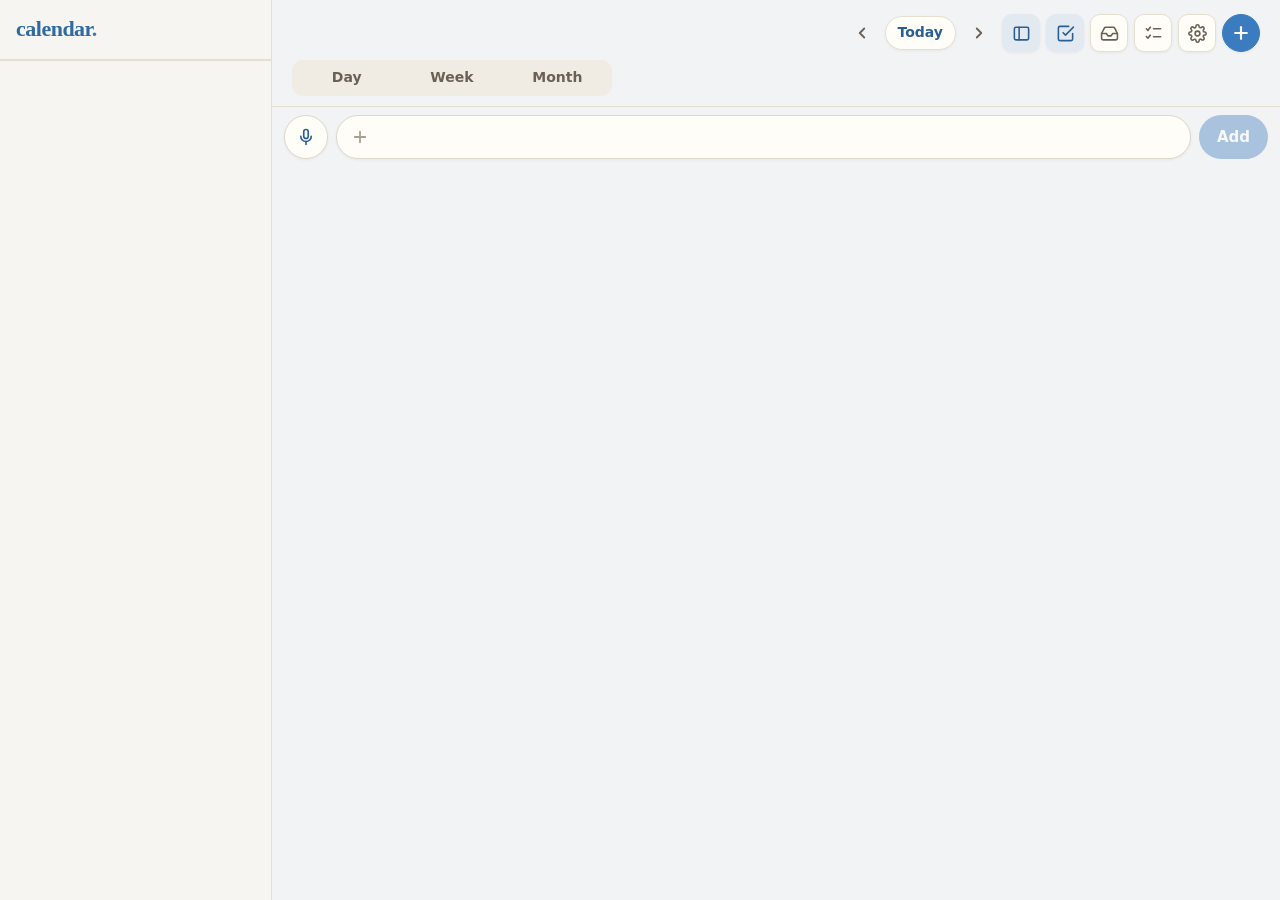
==== index.html @ b93e2450 "Quick add: pick the calendar and place, by tapping or in words "Joint calendar add dinner Friday at " ====
<!doctype html>
<html lang="en-GB">
<head>
  <meta charset="utf-8">
  <meta name="viewport" content="width=device-width, initial-scale=1, viewport-fit=cover">
  <title>calendar.</title>
  <meta name="description" content="Your Google calendars and your Craft and Todoist tasks in one place.">
  <meta name="theme-color" content="#F2F3F4" media="(prefers-color-scheme: light)">
  <meta name="theme-color" content="#1a1e1a" media="(prefers-color-scheme: dark)">
  <meta name="apple-mobile-web-app-capable" content="yes">
  <meta name="mobile-web-app-capable" content="yes">
  <meta name="apple-mobile-web-app-status-bar-style" content="default">
  <meta name="apple-mobile-web-app-title" content="calendar.">
  <script>
    // Apply a theme picked in Settings before the page paints, so it doesn't flash.
    try {
      const key = new URLSearchParams(location.search).has("demo") ? "calendar.demo" : "calendar.settings";
      const theme = JSON.parse(localStorage.getItem(key) || "{}").theme;
      if (theme === "light" || theme === "dark") document.documentElement.dataset.theme = theme;
    } catch { /* private mode: follow the system */ }
  </script>
  <link rel="apple-touch-icon" href="icon-180.png">
  <link rel="icon" href="icon.svg" type="image/svg+xml">
  <link rel="manifest" href="manifest.webmanifest">
  <link rel="stylesheet" href="https://dannywebb014.github.io/lifeos/fonts.css">
  <script type="module">
    // One sign-in for every hub app (lifeos/auth.js): no verified session, off to /lifeos/signin/.
    import { requireAuth } from "/lifeos/auth.js";
    await requireAuth({ allowDemo: true });
  </script>
  <style>
    /* My Hub neutrals and type, with calendar.'s blue as the accent. */
    :root {
      --bg:#F2F3F4; --card:#fffdf8; --hover:#f9f6ef; --input:#f0ece3; --line:#e5dfd0; --line-strong:#ddd8cc;
      --text:#2c2218; --muted:#6b6055; --dim:#a8a295;
      --logo:#2f6aa3; --accent:#3b7bbf; --accent-text:#2a5f96; --accent-soft:#3b7bbf16;
      --danger:#b54e4e; --danger-soft:#b54e4e14; --success:#4a7c4a;
      --sp-my:#2a7d77; --sp-work:#a0672e; --sp-todoist:#3f7a4a; --p3:#d14343; --p2:#e0a020; --p1:#3f9a55; --glow:0; /* light mode is a plain background; the glow is dark mode only */
      --shadow:0 1px 3px rgba(44,34,24,.06); --shadow-lg:0 18px 50px rgba(44,34,24,.18);
      --hour:48px;
      --disp:var(--hub-head, 'Lora', Georgia, serif);
      --body:var(--hub-body, 'Source Sans 3', system-ui, -apple-system, Helvetica, Arial, sans-serif);
      color-scheme:light;
    }
    /* Dark follows the system unless Settings → Appearance picks one. */
    @media (prefers-color-scheme: dark) {
      :root:not([data-theme="light"]) {
        --bg:#1a1e1a; --card:#232823; --hover:#2a302a; --input:#2e342e; --line:#3a423a; --line-strong:#465046;
        --text:#ebe8de; --muted:#a8a89c; --dim:#6f7468;
        --logo:#a9cdf2; --accent:#6fa8e0; --accent-text:#a9cdf2; --accent-soft:#6fa8e022;
        --danger:#d27a7a; --danger-soft:#d27a7a1f; --success:#6bba6b;
        --sp-my:#4fa8a0; --sp-work:#d99a5b; --sp-todoist:#7cc48a; --p3:#ee6b6b; --p2:#f0bd4f; --p1:#6cc483; --glow:.22;
        --shadow:0 1px 4px rgba(0,0,0,.35); --shadow-lg:0 18px 50px rgba(0,0,0,.5);
        color-scheme:dark;
      }
    }
    :root[data-theme="dark"] {
      --bg:#1a1e1a; --card:#232823; --hover:#2a302a; --input:#2e342e; --line:#3a423a; --line-strong:#465046;
      --text:#ebe8de; --muted:#a8a89c; --dim:#6f7468;
      --logo:#a9cdf2; --accent:#6fa8e0; --accent-text:#a9cdf2; --accent-soft:#6fa8e022;
      --danger:#d27a7a; --danger-soft:#d27a7a1f; --success:#6bba6b;
      --sp-my:#4fa8a0; --sp-work:#d99a5b; --sp-todoist:#7cc48a; --p3:#ee6b6b; --p2:#f0bd4f; --p1:#6cc483; --glow:.22;
      --shadow:0 1px 4px rgba(0,0,0,.35); --shadow-lg:0 18px 50px rgba(0,0,0,.5);
      color-scheme:dark;
    }

    * { box-sizing:border-box; }
    html { -webkit-text-size-adjust:100%; }
    html, body { height:100%; margin:0; }
    body {
      background:var(--bg); color:var(--text); font-family:var(--body); font-size:16px; line-height:1.4;
      -webkit-font-smoothing:antialiased; overflow:hidden; overscroll-behavior:none;
    }
    button, input, textarea, select { font:inherit; color:inherit; }
    button { cursor:pointer; -webkit-tap-highlight-color:transparent; }
    [hidden] { display:none !important; }
    .dot-accent { color:var(--accent); }

    /* Two soft glows drifting behind the page, as on the lifeOS. picker, tasks. and media.:
       calendar.'s blue and work.'s amber. */
    .glow { position:fixed; inset:0; z-index:0; overflow:hidden; pointer-events:none; }
    .glow::before, .glow::after {
      content:""; position:absolute; width:80vmax; height:80vmax; border-radius:50%;
      opacity:var(--glow); animation:drift 18s ease-in-out infinite alternate;
    }
    .glow::before { left:-40vmax; top:-30vmax; background:radial-gradient(circle, var(--accent) 0%, transparent 62%); }
    .glow::after {
      right:-45vmax; bottom:-40vmax; background:radial-gradient(circle, var(--sp-work) 0%, transparent 62%);
      animation-duration:23s; animation-direction:alternate-reverse;
    }
    @keyframes drift { to { transform:translate(12vmax, 10vmax) scale(1.15); } }
    @media (prefers-reduced-motion: reduce) { .glow::before, .glow::after { animation:none; } }

    /* ── Shell ──
       Phone: one column — header, view switcher, week strip, then the agenda
       or the grid, with quick add along the bottom. The sidebar and main
       wrappers step aside (display:contents) so every piece sits in one grid.
       Desktop: the sidebar holds the month, the inbox and the agenda; the
       main side holds the day/week/month grid. */
    .shell {
      position:relative; z-index:1;
      height:100dvh; display:grid; grid-template-columns:minmax(0,1fr);
      grid-template-rows:auto auto auto auto minmax(0,1fr) auto;
      grid-template-areas:"top" "views" "strip" "banner" "content" "quick";
      padding-top:env(safe-area-inset-top);
    }
    .side, .main { display:contents; }
    #top { grid-area:top; } #views { grid-area:views; } #strip { grid-area:strip; }
    #banner { grid-area:banner; } #agenda, #grid { grid-area:content; } #quick { grid-area:quick; }
    #mini, #tray-inline, .side-logo { display:none; }
    .shell[data-view=agenda] #grid { display:none; }
    .shell:not([data-view=agenda]) #agenda { display:none; }

    #side-btn { display:none; }

    @media (min-width: 960px) {
      .shell { grid-template-columns:272px minmax(0,1fr); grid-template-rows:minmax(0,1fr); grid-template-areas:"side main"; }
      .side { display:flex; flex-direction:column; grid-area:side; min-height:0; border-right:1px solid var(--line); background:color-mix(in srgb, var(--hover) 55%, transparent); }
      .main { display:flex; flex-direction:column; grid-area:main; min-height:0; }
      #mini, .side-logo { display:block; }
      #tray-inline { display:block; }
      #strip { display:none; }
      .shell[data-view] #agenda { display:block; flex:1; }
      .shell[data-view] #grid { display:flex; flex:1; }
      #views [data-view=agenda] { display:none; }
      #side-btn { display:flex; }
      /* Sidebar hidden: the grid takes the whole width and the logo moves to the header. */
      .shell.side-off { grid-template-columns:minmax(0,1fr); grid-template-areas:"main"; }
      .shell.side-off .side { display:none; }
      .shell.side-off #top > .logo { display:block; margin-right:6px; }

    }

    .scroller { overflow-y:auto; overflow-x:hidden; -webkit-overflow-scrolling:touch; overscroll-behavior:contain; position:relative; min-height:0; }

    /* ── Header ── */
    #top { display:flex; align-items:center; gap:10px; padding:10px 16px 6px; }
    .logo { font-family:var(--disp); font-weight:600; font-size:24px; letter-spacing:-.5px; margin:0; color:var(--logo); }
    .side-logo { padding:18px 20px 6px; }
    .side-logo .logo { font-size:28px; }
    .title-btn {
      display:flex; align-items:center; gap:6px; border:none; background:none; padding:4px 2px; margin-right:auto; min-width:0;
      font-family:var(--disp); font-size:24px; font-weight:600; letter-spacing:-.4px; white-space:nowrap;
    }
    #top > .logo { display:none; }
    .title-btn .yr { color:var(--muted); font-weight:500; }
    .title-btn svg { color:var(--muted); transition:transform .2s; }
    .title-btn.open svg { transform:rotate(180deg); }
    .acts { display:flex; align-items:center; gap:6px; }
    .icon-btn {
      position:relative; width:38px; height:38px; border-radius:10px; border:1px solid var(--line); background:var(--card);
      display:flex; align-items:center; justify-content:center; color:var(--muted); box-shadow:var(--shadow); flex-shrink:0;
    }
    .icon-btn:active { transform:scale(.95); }
    .icon-btn.add { background:var(--accent); border-color:var(--accent); color:#fff; border-radius:50%; }
    .icon-btn:disabled { opacity:.4; box-shadow:none; cursor:default; }
    .icon-btn[aria-pressed=true] { color:var(--accent-text); background:var(--accent-soft); border-color:transparent; }
    #tray-inline[hidden] { display:none; }
    .icon-btn .badge {
      position:absolute; top:-5px; right:-5px; min-width:18px; height:18px; padding:0 5px; border-radius:9px;
      background:var(--accent); color:#fff; font-size:11px; font-weight:700; line-height:18px; text-align:center;
    }
    .pill-btn {
      height:34px; padding:0 12px; border-radius:17px; border:1px solid var(--line); background:var(--card);
      font-size:14px; font-weight:600; color:var(--accent-text); box-shadow:var(--shadow);
    }
    .step { width:34px; height:34px; border:none; background:none; color:var(--muted); border-radius:8px; display:flex; align-items:center; justify-content:center; }
    .step:hover { background:var(--input); }
    @media (min-width: 960px) {
      #top { padding:14px 20px 8px; }
      .title-btn { font-size:24px; pointer-events:none; }
      .title-btn svg { display:none; }
      #top .acts { margin-left:auto; }
    }
    /* A phone has less room, so Today becomes a small square with the date. */
    #today-btn .t-num { display:none; }
    @media (max-width: 959px) {
      .step { display:none; }
      .acts { gap:5px; }
      .icon-btn { width:36px; height:36px; }
      #today-btn { width:36px; height:36px; padding:0; border-radius:10px; font-size:15px; font-weight:700; box-shadow:inset 0 3px 0 var(--accent), var(--shadow); }
      #today-btn .t-word { display:none; }
      #today-btn .t-num { display:inline; }
    }
    @media (max-width: 374px) { .title-btn { font-size:21px; } }
    /* Room for a long month ("September") beside the buttons on a small phone.
       Below 380px the tasks. link goes; each task's sheet still links there. */
    @media (max-width: 399px) { .acts { gap:4px; } .icon-btn, #today-btn { width:34px; height:34px; } }
    @media (max-width: 379px) { #tasks-link { display:none; } }

    /* ── View switcher ── */
    #views { display:flex; margin:2px 16px 8px; padding:3px; border-radius:11px; background:var(--input); gap:2px; }
    #views button {
      flex:1; height:30px; border:none; border-radius:8px; background:none; font-size:14px; font-weight:600; color:var(--muted);
    }
    #views button.on { background:var(--card); color:var(--text); box-shadow:var(--shadow); }
    @media (min-width: 960px) { #views { margin:0 20px 10px; max-width:320px; } }

    /* ── Week strip and month (phone) ── */
    #strip { padding:0 10px 6px; border-bottom:1px solid var(--line); touch-action:pan-y; }
    .cal-row { display:grid; grid-template-columns:repeat(7, 1fr); }
    .cal-dow { font-size:11px; font-weight:700; color:var(--dim); text-align:center; text-transform:uppercase; letter-spacing:.4px; padding:2px 0 4px; }
    .cal-day {
      display:flex; flex-direction:column; align-items:center; gap:2px; border:none; background:none; padding:3px 0 4px; border-radius:10px;
    }
    .cal-day .num {
      width:32px; height:32px; border-radius:50%; display:flex; align-items:center; justify-content:center;
      font-size:16px; font-weight:600;
    }
    .cal-day.other .num { color:var(--dim); font-weight:500; }
    .cal-day.today .num { color:var(--accent-text); }
    .cal-day.sel .num { background:var(--text); color:var(--bg); }
    .cal-day.today.sel .num { background:var(--accent); color:#fff; }
    .cal-day .dots { display:flex; gap:3px; height:5px; }
    .cal-day .dots i { width:5px; height:5px; border-radius:50%; background:var(--c); }
    .cal-day.drop-hover { background:var(--accent-soft); outline:2px dashed var(--accent); outline-offset:-2px; }
    .strip-month .cal-day .num { width:30px; height:30px; font-size:15px; }

    /* Sidebar month (desktop) */
    #mini { padding:4px 16px 10px; }
    .mini-head { display:flex; align-items:center; justify-content:space-between; padding:4px 4px 6px; }
    .mini-head b { font-family:var(--disp); font-size:16px; font-weight:600; }
    .mini-head .navs { display:flex; }
    #mini .cal-day { padding:1px 0; }
    #mini .cal-day .num { width:30px; height:30px; font-size:14px; }
    #mini .cal-day .dots { height:4px; }
    #mini .cal-day .dots i { width:4px; height:4px; }

    /* ── Banner ── */
    #banner {
      display:flex; align-items:center; gap:10px; margin:8px 16px 0; padding:10px 12px; border-radius:12px;
      background:var(--accent-soft); color:var(--accent-text); font-size:14px; font-weight:500;
    }
    #banner span { flex:1; }
    #banner button { border:none; border-radius:8px; background:var(--accent); color:#fff; font-weight:600; font-size:14px; padding:7px 12px; }

    /* ── Agenda ── */
    #agenda { padding:0 0 24px; }
    .a-day { padding:0 16px; }
    .a-head {
      position:sticky; top:0; z-index:2; display:flex; align-items:baseline; gap:8px; margin:0 -16px; padding:12px 18px 6px;
      background:color-mix(in srgb, var(--bg) 20%, transparent); -webkit-backdrop-filter:blur(18px); backdrop-filter:blur(18px);
    }
    .side .a-head { background:color-mix(in srgb, var(--hover) 20%, transparent); }
    .a-head .dow { font-family:var(--disp); font-size:17px; font-weight:600; letter-spacing:-.2px; }
    .a-head .date { font-size:14px; color:var(--muted); }
    .a-head .tag { margin-left:auto; font-size:11px; font-weight:700; letter-spacing:.5px; text-transform:uppercase; color:var(--accent-text); }
    .a-day.is-today .a-head .dow { color:var(--accent-text); }
    .a-day.past { opacity:.62; }
    .a-day.drop-hover .a-card, .a-day.drop-hover .a-empty { outline:2px dashed var(--accent); outline-offset:2px; background:var(--accent-soft); }
    .a-card { background:var(--card); border:1px solid var(--line); border-radius:12px; box-shadow:var(--shadow); overflow:hidden; }
    .a-empty { font-size:13px; color:var(--dim); padding:2px 2px 4px; border-radius:8px; }
    .a-row {
      display:grid; grid-template-columns:52px 4px minmax(0,1fr); align-items:stretch; gap:10px; width:100%;
      padding:9px 12px 9px 10px; border:none; background:none; text-align:left; border-top:1px solid var(--line);
      -webkit-user-select:none; user-select:none; -webkit-touch-callout:none;
    }
    .a-row:first-child { border-top:none; }
    .a-row:hover { background:var(--hover); }
    .a-row .when { font-size:13px; font-weight:600; font-variant-numeric:tabular-nums; line-height:1.3; }
    .a-row .when .end { display:block; font-weight:400; color:var(--muted); }
    .a-row .when.allday { color:var(--muted); font-weight:600; font-size:12px; }
    .a-row .bar { border-radius:2px; background:var(--c); }
    .a-row .body { min-width:0; }
    .a-row .title { font-size:15.5px; font-weight:600; overflow-wrap:anywhere; }
    .a-row .sub { display:flex; flex-wrap:wrap; align-items:center; gap:4px 8px; font-size:12.5px; color:var(--muted); margin-top:1px; }
    .a-row .sub svg { flex-shrink:0; vertical-align:-2px; }
    .a-row.ended .title, .a-row.ended .when { color:var(--dim); }
    .a-row.task { grid-template-columns:52px 4px minmax(0,1fr); }
    .a-row.task .tick-cell { display:flex; justify-content:flex-end; align-items:flex-start; padding-right:2px; }
    .a-row.task .bar { background:transparent; }
    .a-row.task .title { font-weight:500; }
    .a-row.done .title { text-decoration:line-through; color:var(--dim); }
    /* A task's time block: its time, the list's colour, then a tick. */
    .a-row.block { grid-template-columns:52px 4px 22px minmax(0,1fr); }
    .a-row.block .tick-cell { display:flex; align-items:flex-start; }
    .a-row.block .title { font-weight:500; }
    .late { color:var(--danger); font-weight:600; }
    .sp { font-weight:700; color:var(--c); }
    .a-now { display:flex; align-items:center; gap:8px; padding:0 12px 0 10px; height:0; position:relative; z-index:1; }
    .a-now span { font-size:11px; font-weight:700; color:var(--danger); background:var(--card); padding:0 4px; transform:translateY(-1px); }
    .a-now::after { content:""; flex:1; height:2px; background:var(--danger); border-radius:1px; }
    .a-now:last-child { height:16px; }
    .a-now::before { content:""; position:absolute; left:58px; width:8px; height:8px; border-radius:50%; background:var(--danger); top:-4px; display:none; }

    .tick {
      width:22px; height:22px; flex-shrink:0; border-radius:50%; border:2px solid var(--c, var(--line-strong)); background:none;
      display:flex; align-items:center; justify-content:center; color:transparent; padding:0; transition:background .15s;
    }
    .tick:active { transform:scale(.9); }
    .done .tick, .tick.done { background:var(--c); color:#fff; }
    .locked .tick { opacity:.35; }
    /* The traffic light: a task's priority colours its tick's ring. */
    .prio .tick { border-color:var(--pc); }
    .prio:not(.done) .tick:not(.done) { background:color-mix(in srgb, var(--pc) 14%, transparent); }
    .prio-seg { display:flex; gap:6px; flex:1; flex-wrap:wrap; }
    .prio-seg button {
      display:inline-flex; align-items:center; gap:6px; height:32px; padding:0 11px; border-radius:16px; border:1px solid var(--line);
      background:var(--card); font-size:13px; font-weight:600; color:var(--muted);
    }
    .prio-seg button i { width:10px; height:10px; border-radius:50%; border:1.5px solid var(--pc, var(--dim)); background:var(--pc, transparent); }
    .prio-seg button[aria-pressed=true] { color:var(--text); border-color:var(--pc, var(--text)); box-shadow:0 0 0 1px var(--pc, var(--text)); }

    /* ── Grid pane (day / week / month) ── */
    #grid { display:flex; flex-direction:column; min-height:0; overflow:hidden; }
    .g-head { display:grid; border-bottom:1px solid var(--line); flex-shrink:0; }
    .g-head .col-head { text-align:center; padding:6px 0; border:none; background:none; }
    .g-head .col-head .d { font-size:11px; font-weight:700; color:var(--muted); text-transform:uppercase; letter-spacing:.4px; }
    .g-head .col-head .n { font-size:20px; font-weight:600; font-family:var(--disp); display:inline-flex; width:34px; height:34px; align-items:center; justify-content:center; border-radius:50%; }
    .g-head .col-head.today .n { background:var(--accent); color:#fff; }
    .g-head .col-head.today .d { color:var(--accent-text); }
    .g-head .gutter { border:none; }
    .band { display:grid; border-bottom:1px solid var(--line); max-height:34vh; overflow-y:auto; flex-shrink:0; }
    .band .cell { min-height:30px; padding:3px 2px; border-left:1px solid var(--line); display:flex; flex-direction:column; gap:2px; min-width:0; }
    .band .cell:first-child { border-left:none; }
    .band .label { font-size:10px; color:var(--dim); text-align:right; padding:8px 6px 0 0; border-left:none; }
    .band .cell.drop-hover { background:var(--accent-soft); }
    .chip {
      display:flex; align-items:center; gap:5px; min-width:0; padding:2px 6px; border-radius:6px; border:none; text-align:left;
      font-size:12px; font-weight:600; background:color-mix(in srgb, var(--c) 22%, var(--card)); color:var(--text);
      -webkit-user-select:none; user-select:none; -webkit-touch-callout:none;
    }
    .chip span { overflow:hidden; text-overflow:ellipsis; white-space:nowrap; }
    /* A repeating task's icon, after its name. */
    .rep { display:inline-flex; flex-shrink:0; color:var(--dim); font-style:normal; vertical-align:-1px; }
    .chip.cont-l { border-top-left-radius:0; border-bottom-left-radius:0; }
    .chip.cont-r { border-top-right-radius:0; border-bottom-right-radius:0; }
    .chip.task { background:var(--card); border:1px solid var(--line); font-weight:500; }
    .chip.task .tick { width:14px; height:14px; border-width:1.5px; }
    .chip.task.done span { text-decoration:line-through; color:var(--dim); }
    .chip.task.overdue span { color:var(--danger); }
    /* A phone's week columns are too narrow for a tick and words. */
    .narrow .band .chip { padding:2px 3px; font-size:11px; }
    .narrow .band .chip.task .tick { display:none; }
    .narrow .band .chip.task { border-left:3px solid var(--c); }
    .narrow .ev { padding:2px 3px; font-size:11px; }

    .tl-wrap { flex:1; min-height:0; }
    .tl { display:grid; position:relative; }
    .tl .hours { position:relative; }
    .tl .hours div { height:var(--hour); font-size:11px; color:var(--dim); text-align:right; padding-right:6px; transform:translateY(-7px); font-variant-numeric:tabular-nums; }
    .tl .col { position:relative; height:calc(var(--hour) * 24); border-left:1px solid var(--line);
      background-image:linear-gradient(to bottom, var(--line) 1px, transparent 1px); background-size:100% var(--hour); }
    .tl .col.today { background-color:color-mix(in srgb, var(--accent) 4%, transparent); }
    .tl .col.drop-hover { background-color:var(--accent-soft); }
    .ev {
      position:absolute; overflow:hidden; border:none; text-align:left; padding:3px 6px; border-radius:6px;
      background:color-mix(in srgb, var(--c) 24%, var(--card)); border-left:3px solid var(--c);
      font-size:12px; line-height:1.25; color:var(--text); box-shadow:0 0 0 1px var(--card);
      -webkit-user-select:none; user-select:none; -webkit-touch-callout:none;
    }
    .ev b { display:block; font-weight:600; overflow:hidden; text-overflow:ellipsis; }
    .ev small { color:var(--muted); font-size:11px; }
    .ev.short { padding-top:1px; } .ev.short b { display:inline; } .ev.short small { margin-left:4px; }
    .ev.past { opacity:.6; }
    .ev.block { padding-left:23px; }
    .ev.block .tick { position:absolute; left:5px; top:3px; width:14px; height:14px; border-width:1.5px; }
    .ev.block.done b { text-decoration:line-through; color:var(--muted); }
    .narrow .ev.block { padding-left:3px; }
    .narrow .ev.block .tick { display:none; }
    .now-line { position:absolute; left:0; right:0; height:2px; background:var(--danger); z-index:3; pointer-events:none; }
    .now-line::before { content:""; position:absolute; left:-5px; top:-4px; width:10px; height:10px; border-radius:50%; background:var(--danger); }
    .drop-ghost-slot { position:absolute; left:2px; right:2px; border-radius:6px; border:2px dashed var(--accent); background:var(--accent-soft); pointer-events:none; z-index:4; }

    /* Month */
    .m-grid { display:grid; grid-template-columns:repeat(7, minmax(0,1fr)); grid-auto-rows:minmax(0,1fr); flex:1; min-height:0; border-top:1px solid var(--line); }
    .m-dow { display:grid; grid-template-columns:repeat(7, minmax(0,1fr)); flex-shrink:0; }
    .m-dow div { font-size:11px; font-weight:700; color:var(--muted); text-transform:uppercase; letter-spacing:.4px; padding:6px 8px; }
    .m-cell {
      border:none; border-right:1px solid var(--line); border-bottom:1px solid var(--line); background:none; text-align:left;
      padding:4px 4px 2px; display:flex; flex-direction:column; gap:2px; min-height:0; overflow:hidden;
    }
    .m-cell:nth-child(7n) { border-right:none; }
    .m-cell .n { font-size:13px; font-weight:600; width:24px; height:24px; display:flex; align-items:center; justify-content:center; border-radius:50%; flex-shrink:0; }
    .m-cell.other { background:color-mix(in srgb, var(--input) 45%, transparent); }
    .m-cell.other .n { color:var(--dim); }
    .m-cell.today .n { background:var(--accent); color:#fff; }
    .m-cell.sel { box-shadow:inset 0 0 0 2px var(--text); }
    .m-cell.drop-hover { background:var(--accent-soft); }
    .m-cell .more { font-size:11px; color:var(--muted); padding-left:4px; }
    .m-cell .mdots { display:flex; flex-wrap:wrap; gap:3px; padding:2px 4px; }
    .m-cell .mdots i { width:6px; height:6px; border-radius:50%; background:var(--c); }
    .m-cell .chip { font-size:11px; padding:1px 5px; }
    .m-cell .chip .t { font-weight:500; color:var(--muted); flex-shrink:0; }
    .m-list { flex-shrink:0; max-height:42%; border-top:1px solid var(--line); padding-bottom:12px; }
    .m-list .a-day { padding-top:2px; }
    @media (max-width: 959px) {
      .m-grid { flex:none; grid-auto-rows:54px; }
      .m-cell { align-items:center; padding:3px 0; }
      .m-list { flex:1; max-height:none; }
    }
    @media (min-width: 960px) { .m-list { display:none; } }

    /* ── Quick add ── */
    #quick { padding:8px 12px calc(8px + env(safe-area-inset-bottom)); border-top:1px solid var(--line); background:color-mix(in srgb, var(--bg) 70%, transparent); -webkit-backdrop-filter:blur(8px); backdrop-filter:blur(8px); }
    .qa-row { display:flex; gap:8px; align-items:center; }
    .qa-input {
      flex:1; min-width:0; height:44px; padding:0 14px 0 40px; border-radius:22px; border:1px solid var(--line-strong);
      background:var(--card) url("data:image/svg+xml,%3Csvg xmlns='http://www.w3.org/2000/svg' width='18' height='18' viewBox='0 0 24 24' fill='none' stroke='%23a8a295' stroke-width='2.4' stroke-linecap='round'%3E%3Cline x1='12' y1='5' x2='12' y2='19'/%3E%3Cline x1='5' y1='12' x2='19' y2='12'/%3E%3C/svg%3E") no-repeat 14px center;
      font-size:16px; outline:none; box-shadow:var(--shadow);
    }
    .qa-input:focus { border-color:var(--accent); box-shadow:0 0 0 3px var(--accent-soft); }
    .qa-input::placeholder { color:var(--dim); }
    .qa-add { height:44px; padding:0 18px; border:none; border-radius:22px; background:var(--accent); color:#fff; font-weight:700; font-size:15px; }
    .qa-add:disabled { opacity:.4; }
    .qa-mic { width:44px; height:44px; flex-shrink:0; border-radius:50%; border:1px solid var(--line-strong); background:var(--card); color:var(--accent-text); display:flex; align-items:center; justify-content:center; box-shadow:var(--shadow); }
    .qa-mic:active { transform:scale(.95); }

    /* ── Dictation sheet ── */
    .dict-input {
      display:block; width:100%; resize:vertical; min-height:96px; border:1px solid var(--line-strong); border-radius:12px; background:var(--card);
      padding:12px 14px; font-size:17px; line-height:1.45; outline:none; margin-top:6px;
    }
    .dict-input:focus { border-color:var(--accent); box-shadow:0 0 0 3px var(--accent-soft); }
    .dict-input::placeholder { color:var(--dim); }
    .dict-mic { display:flex; flex-direction:column; align-items:center; gap:6px; margin:12px 0 4px; }
    .dict-btn { display:inline-flex; align-items:center; gap:8px; height:44px; padding:0 20px; border-radius:22px; border:1px solid var(--accent); background:var(--accent-soft); color:var(--accent-text); font-size:15px; font-weight:700; }
    .dict-btn.on { background:var(--danger); border-color:var(--danger); color:#fff; }
    .dict-btn.on svg { animation:dict-pulse 1.1s ease-in-out infinite; }
    @keyframes dict-pulse { 50% { opacity:.4; } }
    .dict-said { font-size:13px; color:var(--muted); min-height:17px; max-width:100%; overflow:hidden; text-overflow:ellipsis; white-space:nowrap; }
    .dict-list:not(:empty) { margin-top:10px; border:1px solid var(--line); border-radius:12px; background:var(--card); padding:4px 12px; }
    .dict-task { display:flex; gap:10px; align-items:flex-start; padding:10px 0; }
    .dict-task + .dict-task { border-top:1px solid var(--line); }
    .dict-task .ring { width:18px; height:18px; border-radius:50%; border:2px solid var(--c); flex-shrink:0; margin-top:6px; }
    .dt-body { flex:1; min-width:0; }
    .dt-text { width:100%; border:none; background:none; outline:none; padding:3px 0; font-size:16px; color:var(--text); }
    .dt-meta { display:flex; flex-wrap:wrap; gap:6px; margin-top:4px; }
    .dt-chip { position:relative; display:inline-flex; align-items:center; gap:5px; height:28px; padding:0 10px; border-radius:14px; border:1px solid var(--line); background:var(--input); font-size:12.5px; font-weight:600; color:var(--muted); white-space:nowrap; }
    .dt-chip.sp { color:var(--c); background:color-mix(in srgb, var(--c) 12%, var(--card)); border-color:transparent; }
    .dt-chip.set { color:var(--text); }
    .dt-chip input { position:absolute; inset:0; width:100%; height:100%; opacity:0; border:none; }
    .dict-task .x-btn { flex-shrink:0; }
    .qa-preview { display:flex; align-items:center; gap:8px; padding:0 4px 8px; font-size:13.5px; color:var(--muted); min-width:0; }
    .qa-preview .kind {
      flex-shrink:0; height:26px; padding:0 10px; border-radius:13px; border:1px solid var(--line-strong); background:var(--card);
      font-size:12px; font-weight:700; color:var(--accent-text); display:inline-flex; align-items:center; gap:4px;
    }
    .qa-preview .desc { overflow:hidden; text-overflow:ellipsis; white-space:nowrap; }
    .qa-preview .desc b { color:var(--text); font-weight:600; }
    .qa-preview { flex-wrap:wrap; row-gap:6px; }
    .qa-preview .desc { flex:1 1 0; min-width:0; }
    .qa-chips { flex-basis:100%; display:flex; gap:6px; min-width:0; }
    .qa-chips[hidden] { display:none; }
    .qa-chip { position:relative; display:inline-flex; align-items:center; gap:5px; height:28px; padding:0 10px; border-radius:14px; border:1px solid var(--line); background:var(--input); font-size:12.5px; font-weight:600; color:var(--muted); white-space:nowrap; min-width:0; text-decoration:none; }
    .qa-chip svg { flex-shrink:0; }
    .qa-chip span { overflow:hidden; text-overflow:ellipsis; }
    .qa-chip.set { color:var(--text); flex:0 1 auto; }
    .qa-chip.maps { flex-shrink:0; color:var(--accent-text); }
    .qa-chip.cal { flex-shrink:0; max-width:45%; margin-left:auto; color:var(--text); }
    .qa-chip.cal i { width:9px; height:9px; border-radius:50%; background:var(--c); flex-shrink:0; }
    .qa-chip.cal select { position:absolute; inset:0; width:100%; height:100%; opacity:0; border:none; font-size:16px; }
    .qa-place { flex:1 1 auto; font-size:16px; font-weight:500; color:var(--text); outline:none; border-color:var(--accent); }
    /* Desktop: the bar sits in the header between the month and the buttons,
       with the preview dropping down beneath it. */
    @media (min-width: 960px) {
      #top #quick { position:relative; flex:1; max-width:560px; margin:0 auto; padding:0; border:none; background:none; -webkit-backdrop-filter:none; backdrop-filter:none; }
      #top .qa-input { height:38px; border-radius:19px; padding-left:36px; background-position:12px center; font-size:15px; }
      #top .qa-add { height:38px; border-radius:19px; padding:0 16px; font-size:14px; }
      #top .qa-mic { width:38px; height:38px; }
      #top .qa-preview {
        position:absolute; top:calc(100% + 6px); left:0; right:0; z-index:20; padding:8px 10px;
        background:var(--card); border:1px solid var(--line); border-radius:12px; box-shadow:var(--shadow-lg);
      }
      #top .title-btn { margin-right:0; }
    }

    /* ── Inbox tray ── */
    #tray-inline { border-top:1px solid var(--line); border-bottom:1px solid var(--line); flex-shrink:0; max-height:32%; overflow-y:auto; }
    .tray-head { display:flex; align-items:center; gap:8px; width:100%; padding:10px 20px; border:none; background:none; text-align:left; }
    .tray-head b { font-family:var(--disp); font-size:16px; font-weight:600; }
    .tray-head .n { font-size:12px; font-weight:700; color:var(--muted); }
    .tray-head svg { margin-left:auto; color:var(--muted); transition:transform .2s; }
    .tray-closed .tray-head svg { transform:rotate(-90deg); }
    .tray-closed .tray-list { display:none; }
    .tray-list { padding:0 12px 10px; }
    .tray-hint { font-size:12px; color:var(--dim); padding:0 8px 6px; }
    .tray-item {
      display:flex; align-items:center; gap:10px; padding:8px 8px; border-radius:10px; background:var(--card); border:1px solid var(--line);
      margin-bottom:6px; cursor:grab; -webkit-user-select:none; user-select:none; -webkit-touch-callout:none; touch-action:pan-y;
    }
    .tray-item .body { flex:1; min-width:0; }
    .tray-item .title { font-size:14.5px; font-weight:500; overflow-wrap:anywhere; }
    .tray-item .sub { font-size:12px; color:var(--muted); }
    .grip { color:var(--dim); flex-shrink:0; }
    .date-pick { position:relative; flex-shrink:0; width:34px; height:34px; border-radius:9px; display:flex; align-items:center; justify-content:center; color:var(--muted); background:var(--input); }
    .date-pick input { position:absolute; inset:0; opacity:0; width:100%; height:100%; border:none; }

    /* ── Dragging ── */
    .drag-ghost {
      position:fixed; z-index:100; pointer-events:none; left:0; top:0; max-width:240px; padding:7px 12px; border-radius:10px;
      background:var(--card); border:1px solid var(--line-strong); border-left:4px solid var(--c, var(--accent));
      box-shadow:var(--shadow-lg); font-size:14px; font-weight:600; white-space:nowrap; overflow:hidden; text-overflow:ellipsis;
      transform:translate(-50%, -130%) rotate(-2deg);
    }
    .drag-ghost small { display:block; font-size:11px; font-weight:600; color:var(--accent-text); }
    .dragging-src { opacity:.35; }
    body.dragging { cursor:grabbing; }
    body.dragging .sheet-layer.away { opacity:0; pointer-events:none; }

    /* ── Sheets ── */
    .sheet-layer { position:fixed; inset:0; z-index:50; display:flex; align-items:flex-end; justify-content:center; transition:opacity .2s; }
    .sheet-back { position:absolute; inset:0; background:rgba(0,0,0,.38); animation:fade .2s; }
    .sheet {
      position:relative; width:100%; max-width:560px; max-height:88dvh; overflow-y:auto; overscroll-behavior:contain;
      background:var(--bg); border-radius:18px 18px 0 0; box-shadow:var(--shadow-lg);
      padding:8px 18px calc(18px + env(safe-area-inset-bottom)); animation:rise .25s cubic-bezier(.2,.9,.3,1);
    }
    .sheet::before { content:""; display:block; width:36px; height:5px; border-radius:3px; background:var(--line-strong); margin:0 auto 10px; }
    @media (min-width: 960px) {
      .sheet-layer { align-items:center; }
      .sheet { border-radius:16px; max-height:84vh; padding:18px 22px 20px; }
      .sheet::before { display:none; }
    }
    /* The add sheet drops from the top on a phone, clear of the keyboard. */
    @media (max-width: 959px) {
      .sheet-layer.top { align-items:flex-start; }
      .sheet-layer.top .sheet {
        border-radius:0 0 18px 18px; padding-top:calc(14px + env(safe-area-inset-top)); animation:drop .25s cubic-bezier(.2,.9,.3,1);
      }
      .sheet-layer.top .sheet::before { display:none; }
    }
    @keyframes drop { from { transform:translateY(-40px); opacity:0; } }
    @keyframes rise { from { transform:translateY(40px); opacity:0; } }
    @keyframes fade { from { opacity:0; } }
    .sh-head { display:flex; align-items:flex-start; gap:10px; margin-bottom:6px; }
    .sh-head h2 { flex:1; font-family:var(--disp); font-size:22px; font-weight:600; letter-spacing:-.3px; margin:0; overflow-wrap:anywhere; }
    .sh-head .swatch { width:12px; height:12px; border-radius:4px; background:var(--c); margin-top:9px; flex-shrink:0; }
    .x-btn { width:32px; height:32px; border-radius:50%; border:none; background:var(--input); color:var(--muted); display:flex; align-items:center; justify-content:center; flex-shrink:0; }
    .d-when { font-size:15px; margin:0 0 4px; }
    .d-when .muted { color:var(--muted); }
    .d-cal { display:flex; align-items:center; gap:6px; font-size:13px; color:var(--muted); margin-bottom:12px; }
    .d-cal i { width:8px; height:8px; border-radius:50%; background:var(--c); }
    .d-row { display:flex; gap:12px; padding:11px 0; border-top:1px solid var(--line); font-size:15px; align-items:flex-start; }
    .d-row > svg { flex-shrink:0; color:var(--muted); margin-top:2px; }
    .d-row .grow { flex:1; min-width:0; overflow-wrap:anywhere; }
    .d-row a { color:var(--accent-text); font-weight:600; text-decoration:none; }
    .d-row .notes { white-space:pre-wrap; font-size:14px; line-height:1.5; }
    .d-row .notes a { font-weight:500; text-decoration:underline; }
    .join { display:inline-flex; align-items:center; gap:6px; padding:7px 14px; border-radius:9px; background:var(--accent); color:#fff !important; font-size:14px; }
    .people { list-style:none; margin:0; padding:0; }
    .people li { display:flex; align-items:center; gap:8px; padding:3px 0; font-size:14px; }
    .people .st { width:18px; height:18px; border-radius:50%; display:flex; align-items:center; justify-content:center; font-size:11px; font-weight:700; flex-shrink:0; background:var(--input); color:var(--muted); }
    .people .st.accepted { background:color-mix(in srgb, var(--success) 22%, transparent); color:var(--success); }
    .people .st.declined { background:var(--danger-soft); color:var(--danger); }
    .people .role { font-size:12px; color:var(--dim); }
    .sh-foot { display:flex; gap:8px; margin-top:16px; flex-wrap:wrap; }
    .sh-foot .spacer { flex:1; }
    .btn {
      height:40px; padding:0 16px; border-radius:10px; border:1px solid var(--line-strong); background:var(--card);
      font-size:15px; font-weight:600; display:inline-flex; align-items:center; gap:6px; text-decoration:none; color:var(--text);
    }
    .btn.primary { background:var(--accent); border-color:var(--accent); color:#fff; }
    .btn.danger { color:var(--danger); }
    .btn:disabled { opacity:.5; }

    /* Add sheet */
    .add-head { display:flex; align-items:center; justify-content:space-between; margin-bottom:10px; }
    .add-kind { display:inline-flex; padding:3px; border-radius:10px; background:var(--input); gap:2px; }
    .add-kind button { border:none; background:none; padding:6px 16px; border-radius:8px; font-size:14px; font-weight:600; color:var(--muted); }
    .add-kind button.on { background:var(--card); color:var(--text); box-shadow:var(--shadow); }
    .add-input {
      display:block; width:100%; resize:none; overflow:hidden; border:1px solid var(--line-strong); border-radius:12px; background:var(--card);
      padding:12px 14px; font-family:var(--disp); font-size:20px; font-weight:600; line-height:1.3; outline:none;
    }
    .add-input:focus { border-color:var(--accent); }
    .add-input::placeholder { color:var(--dim); }
    .add-card { margin-top:10px; padding:12px 14px; border-radius:12px; background:var(--card); border:1px solid var(--line); }
    .add-card.event { border-left:4px solid var(--c); }
    .add-card .muted { color:var(--muted); }
    .ac-title { font-family:var(--disp); font-size:19px; font-weight:600; letter-spacing:-.2px; margin-bottom:4px; overflow-wrap:anywhere; }
    .ac-row { display:flex; align-items:center; gap:10px; padding:5px 0; font-size:15px; min-width:0; }
    .ac-row > svg { flex-shrink:0; color:var(--muted); }
    .ac-cal { border-top:1px solid var(--line); margin-top:6px; padding-top:10px; cursor:pointer; }
    .ac-cal i { width:10px; height:10px; border-radius:50%; background:var(--c); flex-shrink:0; margin:0 3px; }
    .ac-cal select { flex:1; min-width:0; appearance:none; -webkit-appearance:none; border:none; background:none; font-size:15px; font-weight:600; padding:0; outline:none; cursor:pointer; }
    .ac-task { display:flex; gap:12px; align-items:flex-start; padding:4px 0; }
    .ac-task + .ac-task { border-top:1px solid var(--line); padding-top:10px; margin-top:6px; }
    .ac-task .ring { width:18px; height:18px; border-radius:50%; border:2px solid var(--c); flex-shrink:0; margin-top:3px; }
    .ac-task .ac-title { font-family:var(--body); font-size:16px; letter-spacing:0; margin:0; }
    .ac-sub { font-size:13px; color:var(--muted); }
    .add-card.hints { padding:4px 14px; }
    .add-card.hints p { margin:8px 0 2px; font-size:12px; font-weight:700; letter-spacing:.5px; text-transform:uppercase; color:var(--muted); }
    .add-card.hints button { display:block; width:100%; text-align:left; border:none; background:none; padding:9px 0; font-size:15px; color:var(--accent-text); }
    .add-card.hints button + button { border-top:1px solid var(--line); }

    /* Forms */
    .form { display:flex; flex-direction:column; gap:10px; }
    .f-title { font-family:var(--disp); font-size:21px; font-weight:600; border:none; border-bottom:1px solid var(--line-strong); background:none; padding:6px 0; outline:none; width:100%; }
    .f-title:focus { border-color:var(--accent); }
    .f-group { background:var(--card); border:1px solid var(--line); border-radius:12px; overflow:hidden; }
    .f-line { display:flex; align-items:center; gap:10px; min-height:46px; padding:6px 12px; border-top:1px solid var(--line); }
    .f-line:first-child { border-top:none; }
    .f-line > label { width:72px; flex-shrink:0; font-size:14px; color:var(--muted); font-weight:600; }
    .f-line input[type=date], .f-line input[type=time], .f-line select, .f-line input[type=text], .f-line input[type=url], .f-line input[type=password] {
      flex:1; min-width:0; border:none; background:none; font-size:15px; outline:none; padding:6px 0;
    }
    .f-line input[type=time] { flex:0 0 auto; width:96px; }
    .f-line select { appearance:none; -webkit-appearance:none; }
    textarea.f-notes { width:100%; min-height:90px; border:1px solid var(--line); border-radius:12px; background:var(--card); padding:10px 12px; font-size:15px; outline:none; resize:vertical; }
    .switch { position:relative; width:46px; height:28px; flex-shrink:0; margin-left:auto; }
    .switch input { position:absolute; opacity:0; inset:0; margin:0; cursor:pointer; z-index:1; }
    .switch span { position:absolute; inset:0; border-radius:14px; background:var(--line-strong); transition:background .2s; }
    .switch span::after { content:""; position:absolute; top:3px; left:3px; width:22px; height:22px; border-radius:50%; background:#fff; box-shadow:0 1px 3px rgba(0,0,0,.25); transition:transform .2s; }
    .switch input:checked + span { background:var(--accent); }
    .switch input:checked + span::after { transform:translateX(18px); }
    .f-note { font-size:12.5px; color:var(--muted); margin:0; }
    .f-note.late { color:var(--danger); }
    .f-err { font-size:13px; color:var(--danger); margin:0; }

    /* Settings */
    .set-sec { margin-top:18px; }
    .conn + .conn { margin-top:8px; }
    .set-sec .f-note a { color:var(--accent-text); font-weight:600; }
    .conn .conn-result { font-size:13px; line-height:1.35; }
    .set-sec h3 { font-size:12px; font-weight:700; letter-spacing:.5px; text-transform:uppercase; color:var(--muted); margin:0 0 6px 2px; }
    .set-sec details { font-size:13.5px; color:var(--muted); margin:8px 2px 0; }
    .set-sec details summary { cursor:pointer; color:var(--accent-text); font-weight:600; }
    .set-sec ol { padding-left:18px; margin:6px 0; line-height:1.5; }
    .set-sec code { font-size:12px; background:var(--input); padding:1px 5px; border-radius:4px; overflow-wrap:anywhere; }
    .cal-toggle .sw { width:12px; height:12px; border-radius:4px; background:var(--c); flex-shrink:0; }
    .cal-toggle .nm { flex:1; min-width:0; font-size:15px; overflow:hidden; text-overflow:ellipsis; white-space:nowrap; }
    .cal-toggle .st { font-size:12px; color:var(--dim); }
    .cal-toggle a { font-size:13px; font-weight:600; color:var(--accent-text); text-decoration:none; }

    /* ── Toast ── */
    .toast {
      position:fixed; left:16px; right:16px; top:calc(10px + env(safe-area-inset-top)); max-width:480px; margin:0 auto;
      padding:12px 14px; border-radius:12px; font-size:15px; font-weight:500; box-shadow:var(--shadow-lg);
      background:var(--card); border:1px solid var(--line-strong); z-index:200; display:flex; gap:10px; align-items:center;
      transform:translateY(calc(-100% - 40px)); visibility:hidden; transition:transform .25s ease, visibility .25s;
    }
    .toast.show { transform:none; visibility:visible; }
    .toast.err { border-color:var(--danger); color:var(--danger); }
    .toast span { flex:1; }
    .toast button { border:none; background:none; color:var(--accent-text); font-weight:700; }

    #busy { position:fixed; top:env(safe-area-inset-top); left:0; right:0; z-index:60; pointer-events:none; }
    .loading-line { height:2px; background:linear-gradient(90deg, transparent, var(--accent), transparent); background-size:50% 100%; background-repeat:no-repeat; animation:slide 1.1s linear infinite; }
    @keyframes slide { from { background-position:-50% 0; } to { background-position:150% 0; } }
    @media (prefers-reduced-motion: reduce) { .sheet, .sheet-back { animation:none; } }

    /* Desktop sidebar: text at the main grid's size (events 12px, details 11px).
       Last in the sheet so it wins over the full-size rules above. */
    @media (min-width: 960px) {

      .side-logo { padding:14px 16px 4px; }
      .side-logo .logo { font-size:22px; }
      #mini { padding:2px 10px 8px; }
      .mini-head b { font-size:13px; }
      #mini .cal-day .num { width:24px; height:24px; font-size:12px; }
      .side .tray-head { padding:8px 16px; }
      .side .tray-head b { font-size:13px; }
      .side .tray-head .n { font-size:11px; }
      .side .a-day { padding:0 10px; }
      .side .a-head { margin:0 -10px; padding:10px 12px 4px; }
      .side .a-head .dow { font-size:13px; }
      .side .a-head .date { font-size:11px; }
      .side .a-head .tag { font-size:10px; }
      .side .a-empty { font-size:11px; }
      .side .a-row, .side .a-row.task { grid-template-columns:40px 3px minmax(0,1fr); gap:8px; padding:6px 10px 6px 8px; }
      .side .a-row.block { grid-template-columns:40px 3px 16px minmax(0,1fr); }
      .side .a-row .when { font-size:11px; }
      .side .a-row .when.allday { font-size:10px; }
      .side .a-row .title { font-size:12px; }
      .side .a-row .sub { font-size:11px; }
      .side .tray-list { padding:0 8px 8px; }
      .side .tray-hint { font-size:11px; }
      .side .tray-item { gap:8px; padding:5px 6px; margin-bottom:4px; }
      .side .tray-item .title { font-size:12px; }
      .side .tray-item .sub { font-size:11px; }
      .side .tray-item .date-pick { width:26px; height:26px; border-radius:7px; }
      .side .tick { width:16px; height:16px; border-width:1.5px; }
    }
  </style>
</head>
<body>
  <div class="glow" aria-hidden="true"></div>
  <div class="shell" id="shell" data-view="agenda">
    <aside class="side">
      <div class="side-logo"><h1 class="logo">calendar<span class="dot-accent">.</span></h1></div>
      <div id="mini"></div>
      <section id="tray-inline"></section>
      <div id="agenda" class="scroller" aria-label="Agenda"></div>
    </aside>
    <main class="main">
      <header id="top">
        <h1 class="logo">calendar<span class="dot-accent">.</span></h1>
        <button class="title-btn" id="title" aria-label="Show the month"><span id="title-text"></span>
          <svg width="16" height="16" viewBox="0 0 24 24" fill="none" stroke="currentColor" stroke-width="2.6" stroke-linecap="round" stroke-linejoin="round"><polyline points="6 9 12 15 18 9"/></svg>
        </button>
        <div class="acts">
          <button class="step" id="prev" aria-label="Previous"><svg width="18" height="18" viewBox="0 0 24 24" fill="none" stroke="currentColor" stroke-width="2.4" stroke-linecap="round" stroke-linejoin="round"><polyline points="15 18 9 12 15 6"/></svg></button>
          <button class="pill-btn" id="today-btn" aria-label="Today" title="Today (.)"><span class="t-word">Today</span><span class="t-num" id="today-num"></span></button>
          <button class="step" id="next" aria-label="Next"><svg width="18" height="18" viewBox="0 0 24 24" fill="none" stroke="currentColor" stroke-width="2.4" stroke-linecap="round" stroke-linejoin="round"><polyline points="9 18 15 12 9 6"/></svg></button>
          <button class="icon-btn" id="side-btn" aria-label="Show the sidebar" aria-pressed="true" title="Show or hide the sidebar (S)">
            <svg width="19" height="19" viewBox="0 0 24 24" fill="none" stroke="currentColor" stroke-width="2" stroke-linecap="round" stroke-linejoin="round"><rect x="3" y="4" width="18" height="16" rx="2"/><line x1="9" y1="4" x2="9" y2="20"/></svg>
          </button>
          <button class="icon-btn" id="tasks-btn" aria-label="Show tasks" aria-pressed="true" title="Show or hide tasks (T)">
            <svg width="19" height="19" viewBox="0 0 24 24" fill="none" stroke="currentColor" stroke-width="2" stroke-linecap="round" stroke-linejoin="round"><polyline points="9 11 12 14 22 4"/><path d="M21 12v7a2 2 0 0 1-2 2H5a2 2 0 0 1-2-2V5a2 2 0 0 1 2-2h11"/></svg>
          </button>
          <button class="icon-btn" id="inbox-btn" aria-label="Unscheduled tasks">
            <svg width="19" height="19" viewBox="0 0 24 24" fill="none" stroke="currentColor" stroke-width="2" stroke-linecap="round" stroke-linejoin="round"><polyline points="22 12 16 12 14 15 10 15 8 12 2 12"/><path d="M5.45 5.11 2 12v6a2 2 0 0 0 2 2h16a2 2 0 0 0 2-2v-6l-3.45-6.89A2 2 0 0 0 16.76 4H7.24a2 2 0 0 0-1.79 1.11z"/></svg>
            <span class="badge" id="inbox-badge" hidden></span>
          </button>
          <a class="icon-btn" id="tasks-link" href="../taskhub/" data-hub="tasks" aria-label="Open tasks." title="Open tasks.">
            <svg width="19" height="19" viewBox="0 0 24 24" fill="none" stroke="currentColor" stroke-width="2" stroke-linecap="round" stroke-linejoin="round"><polyline points="3 6 5 8 8 4"/><polyline points="3 16 5 18 8 14"/><line x1="12" y1="6" x2="21" y2="6"/><line x1="12" y1="16" x2="21" y2="16"/></svg>
          </a>
          <button class="icon-btn" id="settings-btn" aria-label="Settings">
            <svg width="19" height="19" viewBox="0 0 24 24" fill="none" stroke="currentColor" stroke-width="2" stroke-linecap="round" stroke-linejoin="round"><circle cx="12" cy="12" r="3"/><path d="M19.4 15a1.65 1.65 0 0 0 .33 1.82l.06.06a2 2 0 1 1-2.83 2.83l-.06-.06a1.65 1.65 0 0 0-1.82-.33 1.65 1.65 0 0 0-1 1.51V21a2 2 0 1 1-4 0v-.09A1.65 1.65 0 0 0 9 19.4a1.65 1.65 0 0 0-1.82.33l-.06.06a2 2 0 1 1-2.83-2.83l.06-.06A1.65 1.65 0 0 0 4.68 15a1.65 1.65 0 0 0-1.51-1H3a2 2 0 1 1 0-4h.09A1.65 1.65 0 0 0 4.6 9a1.65 1.65 0 0 0-.33-1.82l-.06-.06a2 2 0 1 1 2.83-2.83l.06.06A1.65 1.65 0 0 0 9 4.68a1.65 1.65 0 0 0 1-1.51V3a2 2 0 1 1 4 0v.09a1.65 1.65 0 0 0 1 1.51 1.65 1.65 0 0 0 1.82-.33l.06-.06a2 2 0 1 1 2.83 2.83l-.06.06A1.65 1.65 0 0 0 19.4 9a1.65 1.65 0 0 0 1.51 1H21a2 2 0 1 1 0 4h-.09a1.65 1.65 0 0 0-1.51 1z"/></svg>
          </button>
          <button class="icon-btn add" id="add-btn" aria-label="Add an event or task" title="Add (N)">
            <svg width="20" height="20" viewBox="0 0 24 24" fill="none" stroke="currentColor" stroke-width="2.6" stroke-linecap="round"><line x1="12" y1="5" x2="12" y2="19"/><line x1="5" y1="12" x2="19" y2="12"/></svg>
          </button>
        </div>
      </header>
      <nav id="views" aria-label="View">
        <button data-view="agenda">List</button>
        <button data-view="day">Day</button>
        <button data-view="week">Week</button>
        <button data-view="month">Month</button>
      </nav>
      <div id="strip"></div>
      <div id="banner" hidden><span id="banner-text"></span><button id="banner-btn"></button></div>
      <div id="quick">
        <div class="qa-preview" id="qa-preview" hidden>
          <button class="kind" id="qa-kind" title="Switch between event and task"></button>
          <span class="desc" id="qa-desc"></span>
          <div class="qa-chips" id="qa-chips" hidden></div>
        </div>
        <form class="qa-row" id="qa-form" autocomplete="off">
          <button type="button" class="qa-mic" id="qa-mic" aria-label="Dictate tasks" title="Dictate tasks (V)">
            <svg width="18" height="18" viewBox="0 0 24 24" fill="none" stroke="currentColor" stroke-width="2.2" stroke-linecap="round" stroke-linejoin="round"><rect x="9" y="2" width="6" height="12" rx="3"/><path d="M5 11a7 7 0 0 0 14 0"/><line x1="12" y1="18" x2="12" y2="22"/></svg>
          </button>
          <input class="qa-input" id="qa-input" enterkeyhint="done" autocapitalize="sentences"
            aria-label="Quick add">
          <button class="qa-add" id="qa-add" disabled>Add</button>
        </form>
      </div>
      <div id="grid"></div>
    </main>
  </div>

  <div class="sheet-layer" id="sheet-layer" hidden>
    <div class="sheet-back" id="sheet-back"></div>
    <div class="sheet" id="sheet" role="dialog" aria-modal="true"></div>
  </div>
  <div class="loading-line" id="busy" hidden></div>
  <div class="toast" id="toast" role="status" aria-live="polite"><span></span></div>

  <!-- The version is bumped on each release so a phone holding the page in
       its cache still fetches the new code. -->
  <script type="module" src="app.js?v=29"></script>
  <script>
    // Opens fast and works with no signal (sw.js keeps the app's files here).
    if ("serviceWorker" in navigator) navigator.serviceWorker.register("sw.js").catch(err => console.warn("Offline copy:", err));
  </script>
</body>
</html>
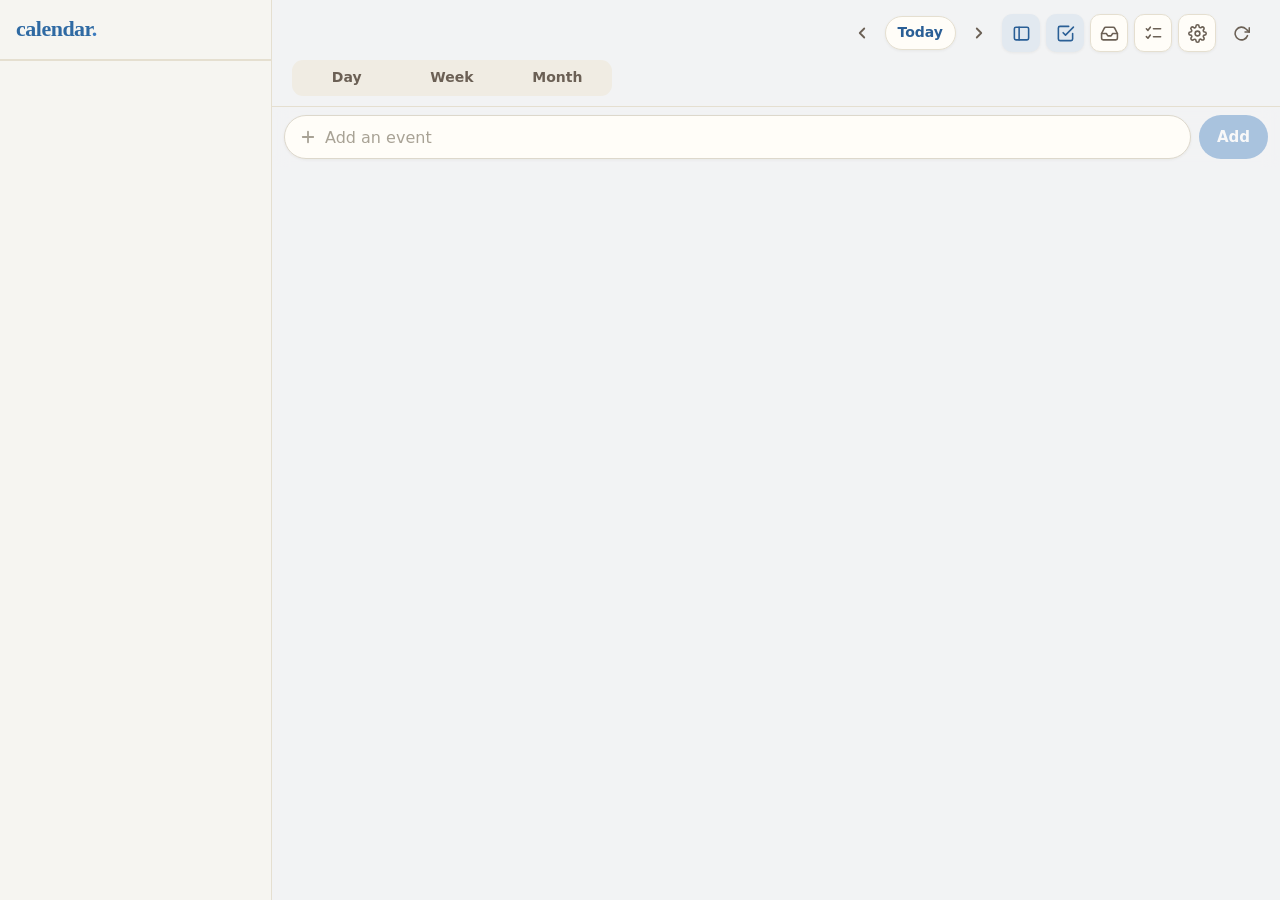
==== commit 7a55ebda: "One add bar, for events only, and a refresh button The + sheet and task dictation are gone (tasks ar" ====
--- a/index.html
+++ b/index.html
@@ -152,7 +152,10 @@
       display:flex; align-items:center; justify-content:center; color:var(--muted); box-shadow:var(--shadow); flex-shrink:0;
     }
     .icon-btn:active { transform:scale(.95); }
-    .icon-btn.add { background:var(--accent); border-color:var(--accent); color:#fff; border-radius:50%; }
+    /* Refresh: quieter than the other buttons, and it turns while fetching. */
+    .icon-btn.refresh { border-color:transparent; background:none; box-shadow:none; color:var(--muted); }
+    .icon-btn.refresh.spin svg { animation:refresh-spin .8s linear infinite; }
+    @keyframes refresh-spin { to { transform:rotate(360deg); } }
     .icon-btn:disabled { opacity:.4; box-shadow:none; cursor:default; }
     .icon-btn[aria-pressed=true] { color:var(--accent-text); background:var(--accent-soft); border-color:transparent; }
     #tray-inline[hidden] { display:none; }
@@ -403,39 +406,7 @@
     .qa-input::placeholder { color:var(--dim); }
     .qa-add { height:44px; padding:0 18px; border:none; border-radius:22px; background:var(--accent); color:#fff; font-weight:700; font-size:15px; }
     .qa-add:disabled { opacity:.4; }
-    .qa-mic { width:44px; height:44px; flex-shrink:0; border-radius:50%; border:1px solid var(--line-strong); background:var(--card); color:var(--accent-text); display:flex; align-items:center; justify-content:center; box-shadow:var(--shadow); }
-    .qa-mic:active { transform:scale(.95); }
-
-    /* ── Dictation sheet ── */
-    .dict-input {
-      display:block; width:100%; resize:vertical; min-height:96px; border:1px solid var(--line-strong); border-radius:12px; background:var(--card);
-      padding:12px 14px; font-size:17px; line-height:1.45; outline:none; margin-top:6px;
-    }
-    .dict-input:focus { border-color:var(--accent); box-shadow:0 0 0 3px var(--accent-soft); }
-    .dict-input::placeholder { color:var(--dim); }
-    .dict-mic { display:flex; flex-direction:column; align-items:center; gap:6px; margin:12px 0 4px; }
-    .dict-btn { display:inline-flex; align-items:center; gap:8px; height:44px; padding:0 20px; border-radius:22px; border:1px solid var(--accent); background:var(--accent-soft); color:var(--accent-text); font-size:15px; font-weight:700; }
-    .dict-btn.on { background:var(--danger); border-color:var(--danger); color:#fff; }
-    .dict-btn.on svg { animation:dict-pulse 1.1s ease-in-out infinite; }
-    @keyframes dict-pulse { 50% { opacity:.4; } }
-    .dict-said { font-size:13px; color:var(--muted); min-height:17px; max-width:100%; overflow:hidden; text-overflow:ellipsis; white-space:nowrap; }
-    .dict-list:not(:empty) { margin-top:10px; border:1px solid var(--line); border-radius:12px; background:var(--card); padding:4px 12px; }
-    .dict-task { display:flex; gap:10px; align-items:flex-start; padding:10px 0; }
-    .dict-task + .dict-task { border-top:1px solid var(--line); }
-    .dict-task .ring { width:18px; height:18px; border-radius:50%; border:2px solid var(--c); flex-shrink:0; margin-top:6px; }
-    .dt-body { flex:1; min-width:0; }
-    .dt-text { width:100%; border:none; background:none; outline:none; padding:3px 0; font-size:16px; color:var(--text); }
-    .dt-meta { display:flex; flex-wrap:wrap; gap:6px; margin-top:4px; }
-    .dt-chip { position:relative; display:inline-flex; align-items:center; gap:5px; height:28px; padding:0 10px; border-radius:14px; border:1px solid var(--line); background:var(--input); font-size:12.5px; font-weight:600; color:var(--muted); white-space:nowrap; }
-    .dt-chip.sp { color:var(--c); background:color-mix(in srgb, var(--c) 12%, var(--card)); border-color:transparent; }
-    .dt-chip.set { color:var(--text); }
-    .dt-chip input { position:absolute; inset:0; width:100%; height:100%; opacity:0; border:none; }
-    .dict-task .x-btn { flex-shrink:0; }
     .qa-preview { display:flex; align-items:center; gap:8px; padding:0 4px 8px; font-size:13.5px; color:var(--muted); min-width:0; }
-    .qa-preview .kind {
-      flex-shrink:0; height:26px; padding:0 10px; border-radius:13px; border:1px solid var(--line-strong); background:var(--card);
-      font-size:12px; font-weight:700; color:var(--accent-text); display:inline-flex; align-items:center; gap:4px;
-    }
     .qa-preview .desc { overflow:hidden; text-overflow:ellipsis; white-space:nowrap; }
     .qa-preview .desc b { color:var(--text); font-weight:600; }
     .qa-preview { flex-wrap:wrap; row-gap:6px; }
@@ -457,7 +428,6 @@
       #top #quick { position:relative; flex:1; max-width:560px; margin:0 auto; padding:0; border:none; background:none; -webkit-backdrop-filter:none; backdrop-filter:none; }
       #top .qa-input { height:38px; border-radius:19px; padding-left:36px; background-position:12px center; font-size:15px; }
       #top .qa-add { height:38px; border-radius:19px; padding:0 16px; font-size:14px; }
-      #top .qa-mic { width:38px; height:38px; }
       #top .qa-preview {
         position:absolute; top:calc(100% + 6px); left:0; right:0; z-index:20; padding:8px 10px;
         background:var(--card); border:1px solid var(--line); border-radius:12px; box-shadow:var(--shadow-lg);
@@ -512,15 +482,6 @@
       .sheet { border-radius:16px; max-height:84vh; padding:18px 22px 20px; }
       .sheet::before { display:none; }
     }
-    /* The add sheet drops from the top on a phone, clear of the keyboard. */
-    @media (max-width: 959px) {
-      .sheet-layer.top { align-items:flex-start; }
-      .sheet-layer.top .sheet {
-        border-radius:0 0 18px 18px; padding-top:calc(14px + env(safe-area-inset-top)); animation:drop .25s cubic-bezier(.2,.9,.3,1);
-      }
-      .sheet-layer.top .sheet::before { display:none; }
-    }
-    @keyframes drop { from { transform:translateY(-40px); opacity:0; } }
     @keyframes rise { from { transform:translateY(40px); opacity:0; } }
     @keyframes fade { from { opacity:0; } }
     .sh-head { display:flex; align-items:flex-start; gap:10px; margin-bottom:6px; }
@@ -553,36 +514,6 @@
     .btn.primary { background:var(--accent); border-color:var(--accent); color:#fff; }
     .btn.danger { color:var(--danger); }
     .btn:disabled { opacity:.5; }
-
-    /* Add sheet */
-    .add-head { display:flex; align-items:center; justify-content:space-between; margin-bottom:10px; }
-    .add-kind { display:inline-flex; padding:3px; border-radius:10px; background:var(--input); gap:2px; }
-    .add-kind button { border:none; background:none; padding:6px 16px; border-radius:8px; font-size:14px; font-weight:600; color:var(--muted); }
-    .add-kind button.on { background:var(--card); color:var(--text); box-shadow:var(--shadow); }
-    .add-input {
-      display:block; width:100%; resize:none; overflow:hidden; border:1px solid var(--line-strong); border-radius:12px; background:var(--card);
-      padding:12px 14px; font-family:var(--disp); font-size:20px; font-weight:600; line-height:1.3; outline:none;
-    }
-    .add-input:focus { border-color:var(--accent); }
-    .add-input::placeholder { color:var(--dim); }
-    .add-card { margin-top:10px; padding:12px 14px; border-radius:12px; background:var(--card); border:1px solid var(--line); }
-    .add-card.event { border-left:4px solid var(--c); }
-    .add-card .muted { color:var(--muted); }
-    .ac-title { font-family:var(--disp); font-size:19px; font-weight:600; letter-spacing:-.2px; margin-bottom:4px; overflow-wrap:anywhere; }
-    .ac-row { display:flex; align-items:center; gap:10px; padding:5px 0; font-size:15px; min-width:0; }
-    .ac-row > svg { flex-shrink:0; color:var(--muted); }
-    .ac-cal { border-top:1px solid var(--line); margin-top:6px; padding-top:10px; cursor:pointer; }
-    .ac-cal i { width:10px; height:10px; border-radius:50%; background:var(--c); flex-shrink:0; margin:0 3px; }
-    .ac-cal select { flex:1; min-width:0; appearance:none; -webkit-appearance:none; border:none; background:none; font-size:15px; font-weight:600; padding:0; outline:none; cursor:pointer; }
-    .ac-task { display:flex; gap:12px; align-items:flex-start; padding:4px 0; }
-    .ac-task + .ac-task { border-top:1px solid var(--line); padding-top:10px; margin-top:6px; }
-    .ac-task .ring { width:18px; height:18px; border-radius:50%; border:2px solid var(--c); flex-shrink:0; margin-top:3px; }
-    .ac-task .ac-title { font-family:var(--body); font-size:16px; letter-spacing:0; margin:0; }
-    .ac-sub { font-size:13px; color:var(--muted); }
-    .add-card.hints { padding:4px 14px; }
-    .add-card.hints p { margin:8px 0 2px; font-size:12px; font-weight:700; letter-spacing:.5px; text-transform:uppercase; color:var(--muted); }
-    .add-card.hints button { display:block; width:100%; text-align:left; border:none; background:none; padding:9px 0; font-size:15px; color:var(--accent-text); }
-    .add-card.hints button + button { border-top:1px solid var(--line); }
 
     /* Forms */
     .form { display:flex; flex-direction:column; gap:10px; }
@@ -709,8 +640,8 @@
           <button class="icon-btn" id="settings-btn" aria-label="Settings">
             <svg width="19" height="19" viewBox="0 0 24 24" fill="none" stroke="currentColor" stroke-width="2" stroke-linecap="round" stroke-linejoin="round"><circle cx="12" cy="12" r="3"/><path d="M19.4 15a1.65 1.65 0 0 0 .33 1.82l.06.06a2 2 0 1 1-2.83 2.83l-.06-.06a1.65 1.65 0 0 0-1.82-.33 1.65 1.65 0 0 0-1 1.51V21a2 2 0 1 1-4 0v-.09A1.65 1.65 0 0 0 9 19.4a1.65 1.65 0 0 0-1.82.33l-.06.06a2 2 0 1 1-2.83-2.83l.06-.06A1.65 1.65 0 0 0 4.68 15a1.65 1.65 0 0 0-1.51-1H3a2 2 0 1 1 0-4h.09A1.65 1.65 0 0 0 4.6 9a1.65 1.65 0 0 0-.33-1.82l-.06-.06a2 2 0 1 1 2.83-2.83l.06.06A1.65 1.65 0 0 0 9 4.68a1.65 1.65 0 0 0 1-1.51V3a2 2 0 1 1 4 0v.09a1.65 1.65 0 0 0 1 1.51 1.65 1.65 0 0 0 1.82-.33l.06-.06a2 2 0 1 1 2.83 2.83l-.06.06A1.65 1.65 0 0 0 19.4 9a1.65 1.65 0 0 0 1.51 1H21a2 2 0 1 1 0 4h-.09a1.65 1.65 0 0 0-1.51 1z"/></svg>
           </button>
-          <button class="icon-btn add" id="add-btn" aria-label="Add an event or task" title="Add (N)">
-            <svg width="20" height="20" viewBox="0 0 24 24" fill="none" stroke="currentColor" stroke-width="2.6" stroke-linecap="round"><line x1="12" y1="5" x2="12" y2="19"/><line x1="5" y1="12" x2="19" y2="12"/></svg>
+          <button class="icon-btn refresh" id="refresh-btn" aria-label="Refresh" title="Fetch calendars and tasks again (R)">
+            <svg width="17" height="17" viewBox="0 0 24 24" fill="none" stroke="currentColor" stroke-width="2.2" stroke-linecap="round" stroke-linejoin="round"><polyline points="23 4 23 10 17 10"/><path d="M20.49 15a9 9 0 1 1-2.12-9.36L23 10"/></svg>
           </button>
         </div>
       </header>
@@ -724,16 +655,12 @@
       <div id="banner" hidden><span id="banner-text"></span><button id="banner-btn"></button></div>
       <div id="quick">
         <div class="qa-preview" id="qa-preview" hidden>
-          <button class="kind" id="qa-kind" title="Switch between event and task"></button>
           <span class="desc" id="qa-desc"></span>
           <div class="qa-chips" id="qa-chips" hidden></div>
         </div>
         <form class="qa-row" id="qa-form" autocomplete="off">
-          <button type="button" class="qa-mic" id="qa-mic" aria-label="Dictate tasks" title="Dictate tasks (V)">
-            <svg width="18" height="18" viewBox="0 0 24 24" fill="none" stroke="currentColor" stroke-width="2.2" stroke-linecap="round" stroke-linejoin="round"><rect x="9" y="2" width="6" height="12" rx="3"/><path d="M5 11a7 7 0 0 0 14 0"/><line x1="12" y1="18" x2="12" y2="22"/></svg>
-          </button>
           <input class="qa-input" id="qa-input" enterkeyhint="done" autocapitalize="sentences"
-            aria-label="Quick add">
+            placeholder="Add an event" aria-label="Add an event">
           <button class="qa-add" id="qa-add" disabled>Add</button>
         </form>
       </div>
@@ -750,7 +677,7 @@
 
   <!-- The version is bumped on each release so a phone holding the page in
        its cache still fetches the new code. -->
-  <script type="module" src="app.js?v=29"></script>
+  <script type="module" src="app.js?v=31"></script>
   <script>
     // Opens fast and works with no signal (sw.js keeps the app's files here).
     if ("serviceWorker" in navigator) navigator.serviceWorker.register("sw.js").catch(err => console.warn("Offline copy:", err));
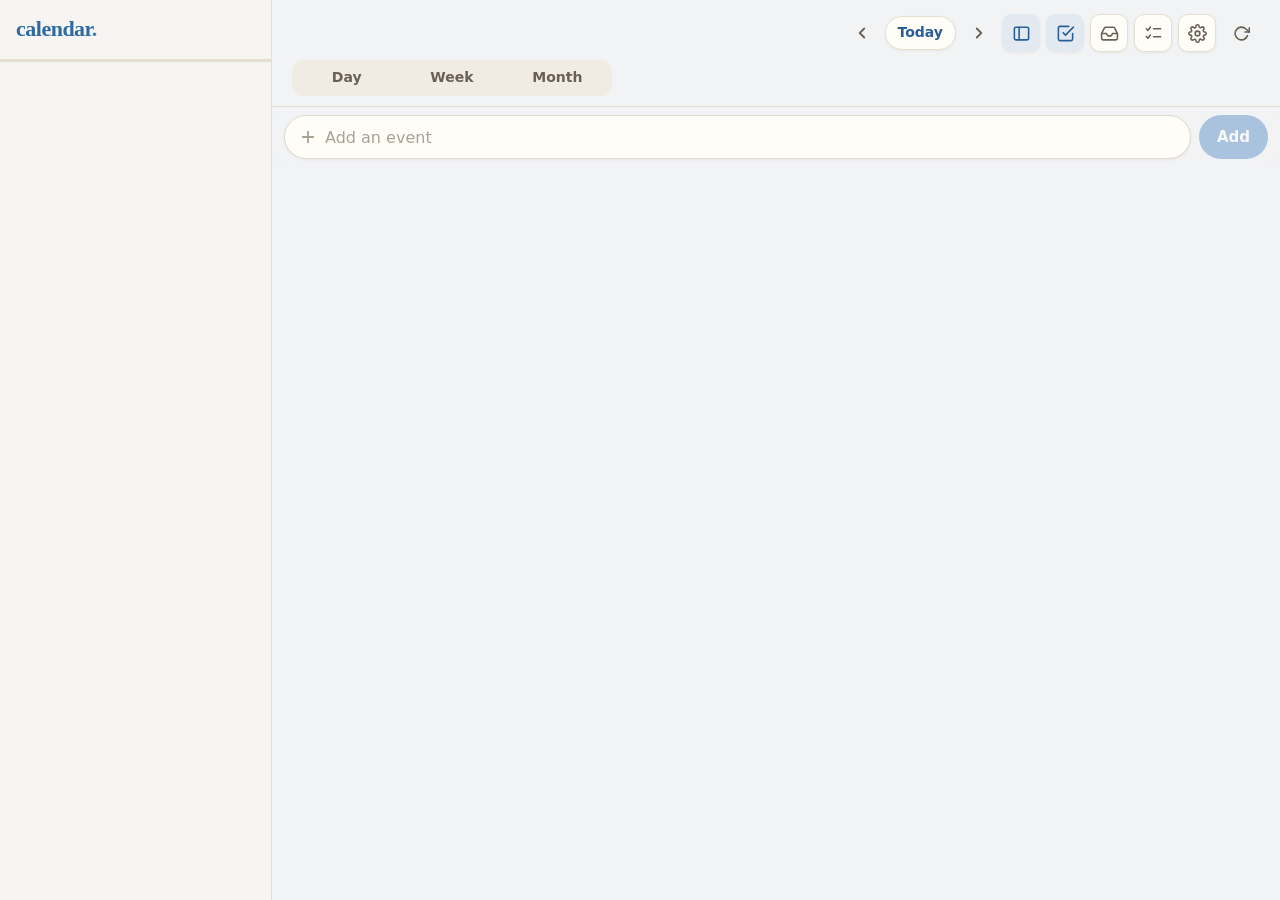
==== commit 875655e6: "Calendars in the sidebar: tick to show, untick to hide Co-Authored-By: Claude Opus 5.5 <noreply@anth" ====
--- a/index.html
+++ b/index.html
@@ -107,7 +107,7 @@
     .side, .main { display:contents; }
     #top { grid-area:top; } #views { grid-area:views; } #strip { grid-area:strip; }
     #banner { grid-area:banner; } #agenda, #grid { grid-area:content; } #quick { grid-area:quick; }
-    #mini, #tray-inline, .side-logo { display:none; }
+    #mini, #tray-inline, #side-cals, .side-logo { display:none; }
     .shell[data-view=agenda] #grid { display:none; }
     .shell:not([data-view=agenda]) #agenda { display:none; }
 
@@ -118,7 +118,7 @@
       .side { display:flex; flex-direction:column; grid-area:side; min-height:0; border-right:1px solid var(--line); background:color-mix(in srgb, var(--hover) 55%, transparent); }
       .main { display:flex; flex-direction:column; grid-area:main; min-height:0; }
       #mini, .side-logo { display:block; }
-      #tray-inline { display:block; }
+      #tray-inline, #side-cals { display:block; }
       #strip { display:none; }
       .shell[data-view] #agenda { display:block; flex:1; }
       .shell[data-view] #grid { display:flex; flex:1; }
@@ -442,6 +442,18 @@
     .tray-head .n { font-size:12px; font-weight:700; color:var(--muted); }
     .tray-head svg { margin-left:auto; color:var(--muted); transition:transform .2s; }
     .tray-closed .tray-head svg { transform:rotate(-90deg); }
+    /* Calendars in the sidebar: tick to show, untick to hide. */
+    #side-cals { border-top:1px solid var(--line); flex-shrink:0; max-height:28%; overflow-y:auto; }
+    #side-cals[hidden] { display:none; }
+    .side-cal { display:flex; align-items:center; gap:10px; width:100%; padding:5px 16px 5px 18px; border:none; background:none; text-align:left; font-size:13.5px; color:var(--text); cursor:pointer; }
+    .side-cal:hover { background:var(--hover); }
+    .side-cal .box { width:16px; height:16px; flex-shrink:0; border-radius:4px; border:2px solid var(--c); display:grid; place-items:center; color:#fff; }
+    .side-cal[aria-pressed="true"] .box { background:var(--c); }
+    .side-cal[aria-pressed="false"] .nm { color:var(--muted); }
+    .side-cal .box svg { opacity:0; }
+    .side-cal[aria-pressed="true"] .box svg { opacity:1; }
+    .side-cal .nm { flex:1; min-width:0; overflow:hidden; text-overflow:ellipsis; white-space:nowrap; }
+    .tray-closed .side-cal { display:none; }
     .tray-closed .tray-list { display:none; }
     .tray-list { padding:0 12px 10px; }
     .tray-hint { font-size:12px; color:var(--dim); padding:0 8px 6px; }
@@ -611,6 +623,7 @@
     <aside class="side">
       <div class="side-logo"><h1 class="logo">calendar<span class="dot-accent">.</span></h1></div>
       <div id="mini"></div>
+      <section id="side-cals"></section>
       <section id="tray-inline"></section>
       <div id="agenda" class="scroller" aria-label="Agenda"></div>
     </aside>
@@ -656,7 +669,7 @@
       <div id="quick">
         <div class="qa-preview" id="qa-preview" hidden>
           <span class="desc" id="qa-desc"></span>
-          <div class="qa-chips" id="qa-chips" hidden></div>
+          <div class="qa-chips" id="qa-chips"></div>
         </div>
         <form class="qa-row" id="qa-form" autocomplete="off">
           <input class="qa-input" id="qa-input" enterkeyhint="done" autocapitalize="sentences"
@@ -677,7 +690,7 @@
 
   <!-- The version is bumped on each release so a phone holding the page in
        its cache still fetches the new code. -->
-  <script type="module" src="app.js?v=31"></script>
+  <script type="module" src="app.js?v=33"></script>
   <script>
     // Opens fast and works with no signal (sw.js keeps the app's files here).
     if ("serviceWorker" in navigator) navigator.serviceWorker.register("sw.js").catch(err => console.warn("Offline copy:", err));
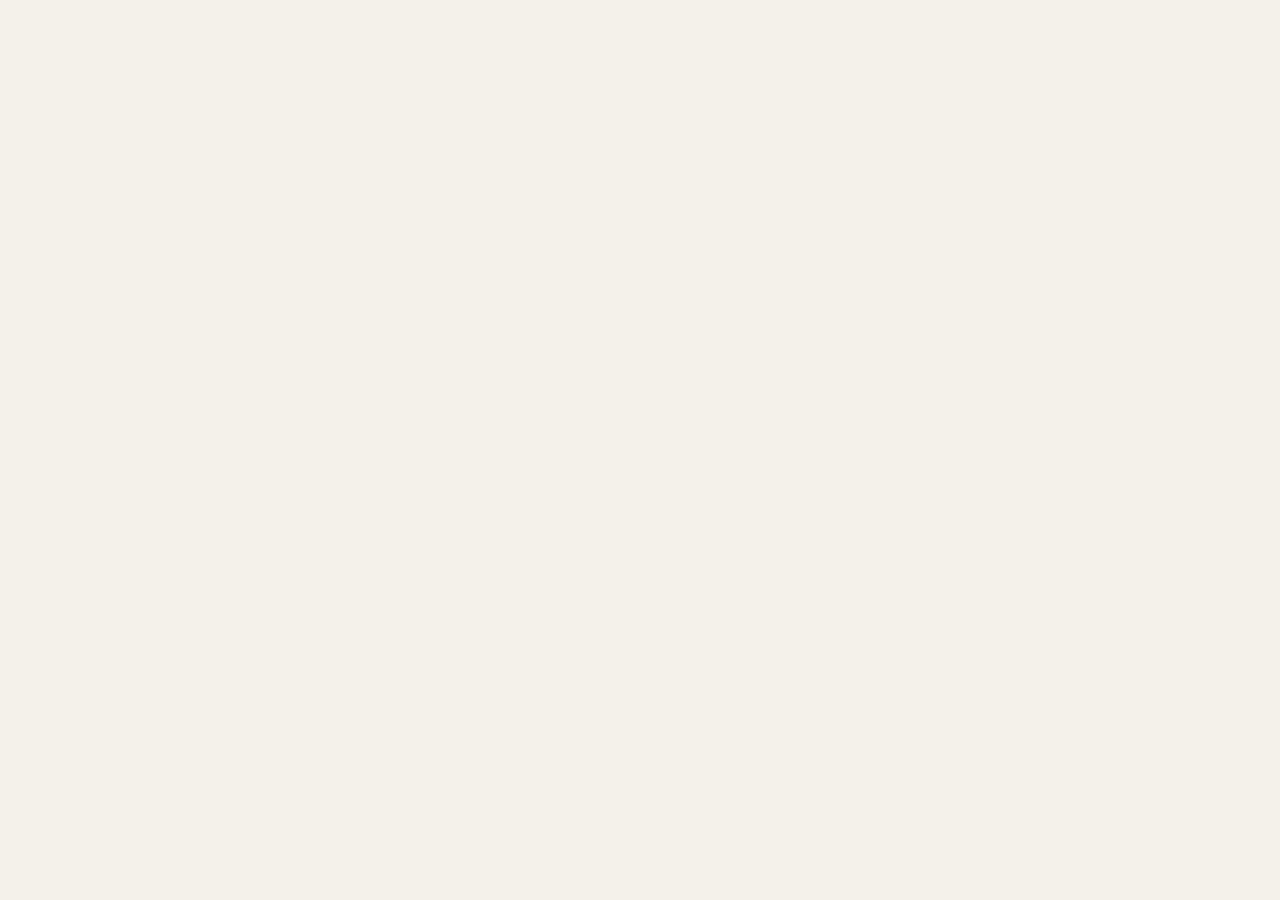
==== commit 2ae2c846: "calendar. runs in the lifeOS page Dragging works inside the app's shadow root (drag.js takes a root " ====
--- a/index.html
+++ b/index.html
@@ -22,675 +22,18 @@
   <link rel="apple-touch-icon" href="icon-180.png">
   <link rel="icon" href="icon.svg" type="image/svg+xml">
   <link rel="manifest" href="manifest.webmanifest">
-  <link rel="stylesheet" href="https://dannywebb014.github.io/lifeos/fonts.css">
+  <link rel="stylesheet" href="/lifeos/fonts.css">
+  <style>html,body{margin:0;height:100%;background:#f4f1ea}@media (prefers-color-scheme:dark){html,body{background:#1a1e1a}}</style>
   <script type="module">
-    // One sign-in for every hub app (lifeos/auth.js): no verified session, off to /lifeos/signin/.
+    // One sign-in for every lifeOS app: no verified session, off to /lifeos/signin/.
+    // Then the app itself (embed.js), the same code lifeOS runs inside its page.
     import { requireAuth } from "/lifeos/auth.js";
+    import { standalone } from "/lifeos/embed.js";
     await requireAuth({ allowDemo: true });
+    await standalone(new URL("./embed.js", location.href).href);
   </script>
-  <style>
-    /* My Hub neutrals and type, with calendar.'s blue as the accent. */
-    :root {
-      --bg:#F2F3F4; --card:#fffdf8; --hover:#f9f6ef; --input:#f0ece3; --line:#e5dfd0; --line-strong:#ddd8cc;
-      --text:#2c2218; --muted:#6b6055; --dim:#a8a295;
-      --logo:#2f6aa3; --accent:#3b7bbf; --accent-text:#2a5f96; --accent-soft:#3b7bbf16;
-      --danger:#b54e4e; --danger-soft:#b54e4e14; --success:#4a7c4a;
-      --sp-my:#2a7d77; --sp-work:#a0672e; --sp-todoist:#3f7a4a; --p3:#d14343; --p2:#e0a020; --p1:#3f9a55; --glow:0; /* light mode is a plain background; the glow is dark mode only */
-      --shadow:0 1px 3px rgba(44,34,24,.06); --shadow-lg:0 18px 50px rgba(44,34,24,.18);
-      --hour:48px;
-      --disp:var(--hub-head, 'Lora', Georgia, serif);
-      --body:var(--hub-body, 'Source Sans 3', system-ui, -apple-system, Helvetica, Arial, sans-serif);
-      color-scheme:light;
-    }
-    /* Dark follows the system unless Settings → Appearance picks one. */
-    @media (prefers-color-scheme: dark) {
-      :root:not([data-theme="light"]) {
-        --bg:#1a1e1a; --card:#232823; --hover:#2a302a; --input:#2e342e; --line:#3a423a; --line-strong:#465046;
-        --text:#ebe8de; --muted:#a8a89c; --dim:#6f7468;
-        --logo:#a9cdf2; --accent:#6fa8e0; --accent-text:#a9cdf2; --accent-soft:#6fa8e022;
-        --danger:#d27a7a; --danger-soft:#d27a7a1f; --success:#6bba6b;
-        --sp-my:#4fa8a0; --sp-work:#d99a5b; --sp-todoist:#7cc48a; --p3:#ee6b6b; --p2:#f0bd4f; --p1:#6cc483; --glow:.22;
-        --shadow:0 1px 4px rgba(0,0,0,.35); --shadow-lg:0 18px 50px rgba(0,0,0,.5);
-        color-scheme:dark;
-      }
-    }
-    :root[data-theme="dark"] {
-      --bg:#1a1e1a; --card:#232823; --hover:#2a302a; --input:#2e342e; --line:#3a423a; --line-strong:#465046;
-      --text:#ebe8de; --muted:#a8a89c; --dim:#6f7468;
-      --logo:#a9cdf2; --accent:#6fa8e0; --accent-text:#a9cdf2; --accent-soft:#6fa8e022;
-      --danger:#d27a7a; --danger-soft:#d27a7a1f; --success:#6bba6b;
-      --sp-my:#4fa8a0; --sp-work:#d99a5b; --sp-todoist:#7cc48a; --p3:#ee6b6b; --p2:#f0bd4f; --p1:#6cc483; --glow:.22;
-      --shadow:0 1px 4px rgba(0,0,0,.35); --shadow-lg:0 18px 50px rgba(0,0,0,.5);
-      color-scheme:dark;
-    }
-
-    * { box-sizing:border-box; }
-    html { -webkit-text-size-adjust:100%; }
-    html, body { height:100%; margin:0; }
-    body {
-      background:var(--bg); color:var(--text); font-family:var(--body); font-size:16px; line-height:1.4;
-      -webkit-font-smoothing:antialiased; overflow:hidden; overscroll-behavior:none;
-    }
-    button, input, textarea, select { font:inherit; color:inherit; }
-    button { cursor:pointer; -webkit-tap-highlight-color:transparent; }
-    [hidden] { display:none !important; }
-    .dot-accent { color:var(--accent); }
-
-    /* Two soft glows drifting behind the page, as on the lifeOS. picker, tasks. and media.:
-       calendar.'s blue and work.'s amber. */
-    .glow { position:fixed; inset:0; z-index:0; overflow:hidden; pointer-events:none; }
-    .glow::before, .glow::after {
-      content:""; position:absolute; width:80vmax; height:80vmax; border-radius:50%;
-      opacity:var(--glow); animation:drift 18s ease-in-out infinite alternate;
-    }
-    .glow::before { left:-40vmax; top:-30vmax; background:radial-gradient(circle, var(--accent) 0%, transparent 62%); }
-    .glow::after {
-      right:-45vmax; bottom:-40vmax; background:radial-gradient(circle, var(--sp-work) 0%, transparent 62%);
-      animation-duration:23s; animation-direction:alternate-reverse;
-    }
-    @keyframes drift { to { transform:translate(12vmax, 10vmax) scale(1.15); } }
-    @media (prefers-reduced-motion: reduce) { .glow::before, .glow::after { animation:none; } }
-
-    /* ── Shell ──
-       Phone: one column — header, view switcher, week strip, then the agenda
-       or the grid, with quick add along the bottom. The sidebar and main
-       wrappers step aside (display:contents) so every piece sits in one grid.
-       Desktop: the sidebar holds the month, the inbox and the agenda; the
-       main side holds the day/week/month grid. */
-    .shell {
-      position:relative; z-index:1;
-      height:100dvh; display:grid; grid-template-columns:minmax(0,1fr);
-      grid-template-rows:auto auto auto auto minmax(0,1fr) auto;
-      grid-template-areas:"top" "views" "strip" "banner" "content" "quick";
-      padding-top:env(safe-area-inset-top);
-    }
-    .side, .main { display:contents; }
-    #top { grid-area:top; } #views { grid-area:views; } #strip { grid-area:strip; }
-    #banner { grid-area:banner; } #agenda, #grid { grid-area:content; } #quick { grid-area:quick; }
-    #mini, #tray-inline, #side-cals, .side-logo { display:none; }
-    .shell[data-view=agenda] #grid { display:none; }
-    .shell:not([data-view=agenda]) #agenda { display:none; }
-
-    #side-btn { display:none; }
-
-    @media (min-width: 960px) {
-      .shell { grid-template-columns:272px minmax(0,1fr); grid-template-rows:minmax(0,1fr); grid-template-areas:"side main"; }
-      .side { display:flex; flex-direction:column; grid-area:side; min-height:0; border-right:1px solid var(--line); background:color-mix(in srgb, var(--hover) 55%, transparent); }
-      .main { display:flex; flex-direction:column; grid-area:main; min-height:0; }
-      #mini, .side-logo { display:block; }
-      #tray-inline, #side-cals { display:block; }
-      #strip { display:none; }
-      .shell[data-view] #agenda { display:block; flex:1; }
-      .shell[data-view] #grid { display:flex; flex:1; }
-      #views [data-view=agenda] { display:none; }
-      #side-btn { display:flex; }
-      /* Sidebar hidden: the grid takes the whole width and the logo moves to the header. */
-      .shell.side-off { grid-template-columns:minmax(0,1fr); grid-template-areas:"main"; }
-      .shell.side-off .side { display:none; }
-      .shell.side-off #top > .logo { display:block; margin-right:6px; }
-
-    }
-
-    .scroller { overflow-y:auto; overflow-x:hidden; -webkit-overflow-scrolling:touch; overscroll-behavior:contain; position:relative; min-height:0; }
-
-    /* ── Header ── */
-    #top { display:flex; align-items:center; gap:10px; padding:10px 16px 6px; }
-    .logo { font-family:var(--disp); font-weight:600; font-size:24px; letter-spacing:-.5px; margin:0; color:var(--logo); }
-    .side-logo { padding:18px 20px 6px; }
-    .side-logo .logo { font-size:28px; }
-    .title-btn {
-      display:flex; align-items:center; gap:6px; border:none; background:none; padding:4px 2px; margin-right:auto; min-width:0;
-      font-family:var(--disp); font-size:24px; font-weight:600; letter-spacing:-.4px; white-space:nowrap;
-    }
-    #top > .logo { display:none; }
-    .title-btn .yr { color:var(--muted); font-weight:500; }
-    .title-btn svg { color:var(--muted); transition:transform .2s; }
-    .title-btn.open svg { transform:rotate(180deg); }
-    .acts { display:flex; align-items:center; gap:6px; }
-    .icon-btn {
-      position:relative; width:38px; height:38px; border-radius:10px; border:1px solid var(--line); background:var(--card);
-      display:flex; align-items:center; justify-content:center; color:var(--muted); box-shadow:var(--shadow); flex-shrink:0;
-    }
-    .icon-btn:active { transform:scale(.95); }
-    /* Refresh: quieter than the other buttons, and it turns while fetching. */
-    .icon-btn.refresh { border-color:transparent; background:none; box-shadow:none; color:var(--muted); }
-    .icon-btn.refresh.spin svg { animation:refresh-spin .8s linear infinite; }
-    @keyframes refresh-spin { to { transform:rotate(360deg); } }
-    .icon-btn:disabled { opacity:.4; box-shadow:none; cursor:default; }
-    .icon-btn[aria-pressed=true] { color:var(--accent-text); background:var(--accent-soft); border-color:transparent; }
-    #tray-inline[hidden] { display:none; }
-    .icon-btn .badge {
-      position:absolute; top:-5px; right:-5px; min-width:18px; height:18px; padding:0 5px; border-radius:9px;
-      background:var(--accent); color:#fff; font-size:11px; font-weight:700; line-height:18px; text-align:center;
-    }
-    .pill-btn {
-      height:34px; padding:0 12px; border-radius:17px; border:1px solid var(--line); background:var(--card);
-      font-size:14px; font-weight:600; color:var(--accent-text); box-shadow:var(--shadow);
-    }
-    .step { width:34px; height:34px; border:none; background:none; color:var(--muted); border-radius:8px; display:flex; align-items:center; justify-content:center; }
-    .step:hover { background:var(--input); }
-    @media (min-width: 960px) {
-      #top { padding:14px 20px 8px; }
-      .title-btn { font-size:24px; pointer-events:none; }
-      .title-btn svg { display:none; }
-      #top .acts { margin-left:auto; }
-    }
-    /* A phone has less room, so Today becomes a small square with the date. */
-    #today-btn .t-num { display:none; }
-    @media (max-width: 959px) {
-      .step { display:none; }
-      .acts { gap:5px; }
-      .icon-btn { width:36px; height:36px; }
-      #today-btn { width:36px; height:36px; padding:0; border-radius:10px; font-size:15px; font-weight:700; box-shadow:inset 0 3px 0 var(--accent), var(--shadow); }
-      #today-btn .t-word { display:none; }
-      #today-btn .t-num { display:inline; }
-    }
-    @media (max-width: 374px) { .title-btn { font-size:21px; } }
-    /* Room for a long month ("September") beside the buttons on a small phone.
-       Below 380px the tasks. link goes; each task's sheet still links there. */
-    @media (max-width: 399px) { .acts { gap:4px; } .icon-btn, #today-btn { width:34px; height:34px; } }
-    @media (max-width: 379px) { #tasks-link { display:none; } }
-
-    /* ── View switcher ── */
-    #views { display:flex; margin:2px 16px 8px; padding:3px; border-radius:11px; background:var(--input); gap:2px; }
-    #views button {
-      flex:1; height:30px; border:none; border-radius:8px; background:none; font-size:14px; font-weight:600; color:var(--muted);
-    }
-    #views button.on { background:var(--card); color:var(--text); box-shadow:var(--shadow); }
-    @media (min-width: 960px) { #views { margin:0 20px 10px; max-width:320px; } }
-
-    /* ── Week strip and month (phone) ── */
-    #strip { padding:0 10px 6px; border-bottom:1px solid var(--line); touch-action:pan-y; }
-    .cal-row { display:grid; grid-template-columns:repeat(7, 1fr); }
-    .cal-dow { font-size:11px; font-weight:700; color:var(--dim); text-align:center; text-transform:uppercase; letter-spacing:.4px; padding:2px 0 4px; }
-    .cal-day {
-      display:flex; flex-direction:column; align-items:center; gap:2px; border:none; background:none; padding:3px 0 4px; border-radius:10px;
-    }
-    .cal-day .num {
-      width:32px; height:32px; border-radius:50%; display:flex; align-items:center; justify-content:center;
-      font-size:16px; font-weight:600;
-    }
-    .cal-day.other .num { color:var(--dim); font-weight:500; }
-    .cal-day.today .num { color:var(--accent-text); }
-    .cal-day.sel .num { background:var(--text); color:var(--bg); }
-    .cal-day.today.sel .num { background:var(--accent); color:#fff; }
-    .cal-day .dots { display:flex; gap:3px; height:5px; }
-    .cal-day .dots i { width:5px; height:5px; border-radius:50%; background:var(--c); }
-    .cal-day.drop-hover { background:var(--accent-soft); outline:2px dashed var(--accent); outline-offset:-2px; }
-    .strip-month .cal-day .num { width:30px; height:30px; font-size:15px; }
-
-    /* Sidebar month (desktop) */
-    #mini { padding:4px 16px 10px; }
-    .mini-head { display:flex; align-items:center; justify-content:space-between; padding:4px 4px 6px; }
-    .mini-head b { font-family:var(--disp); font-size:16px; font-weight:600; }
-    .mini-head .navs { display:flex; }
-    #mini .cal-day { padding:1px 0; }
-    #mini .cal-day .num { width:30px; height:30px; font-size:14px; }
-    #mini .cal-day .dots { height:4px; }
-    #mini .cal-day .dots i { width:4px; height:4px; }
-
-    /* ── Banner ── */
-    #banner {
-      display:flex; align-items:center; gap:10px; margin:8px 16px 0; padding:10px 12px; border-radius:12px;
-      background:var(--accent-soft); color:var(--accent-text); font-size:14px; font-weight:500;
-    }
-    #banner span { flex:1; }
-    #banner button { border:none; border-radius:8px; background:var(--accent); color:#fff; font-weight:600; font-size:14px; padding:7px 12px; }
-
-    /* ── Agenda ── */
-    #agenda { padding:0 0 24px; }
-    .a-day { padding:0 16px; }
-    .a-head {
-      position:sticky; top:0; z-index:2; display:flex; align-items:baseline; gap:8px; margin:0 -16px; padding:12px 18px 6px;
-      background:color-mix(in srgb, var(--bg) 20%, transparent); -webkit-backdrop-filter:blur(18px); backdrop-filter:blur(18px);
-    }
-    .side .a-head { background:color-mix(in srgb, var(--hover) 20%, transparent); }
-    .a-head .dow { font-family:var(--disp); font-size:17px; font-weight:600; letter-spacing:-.2px; }
-    .a-head .date { font-size:14px; color:var(--muted); }
-    .a-head .tag { margin-left:auto; font-size:11px; font-weight:700; letter-spacing:.5px; text-transform:uppercase; color:var(--accent-text); }
-    .a-day.is-today .a-head .dow { color:var(--accent-text); }
-    .a-day.past { opacity:.62; }
-    .a-day.drop-hover .a-card, .a-day.drop-hover .a-empty { outline:2px dashed var(--accent); outline-offset:2px; background:var(--accent-soft); }
-    .a-card { background:var(--card); border:1px solid var(--line); border-radius:12px; box-shadow:var(--shadow); overflow:hidden; }
-    .a-empty { font-size:13px; color:var(--dim); padding:2px 2px 4px; border-radius:8px; }
-    .a-row {
-      display:grid; grid-template-columns:52px 4px minmax(0,1fr); align-items:stretch; gap:10px; width:100%;
-      padding:9px 12px 9px 10px; border:none; background:none; text-align:left; border-top:1px solid var(--line);
-      -webkit-user-select:none; user-select:none; -webkit-touch-callout:none;
-    }
-    .a-row:first-child { border-top:none; }
-    .a-row:hover { background:var(--hover); }
-    .a-row .when { font-size:13px; font-weight:600; font-variant-numeric:tabular-nums; line-height:1.3; }
-    .a-row .when .end { display:block; font-weight:400; color:var(--muted); }
-    .a-row .when.allday { color:var(--muted); font-weight:600; font-size:12px; }
-    .a-row .bar { border-radius:2px; background:var(--c); }
-    .a-row .body { min-width:0; }
-    .a-row .title { font-size:15.5px; font-weight:600; overflow-wrap:anywhere; }
-    .a-row .sub { display:flex; flex-wrap:wrap; align-items:center; gap:4px 8px; font-size:12.5px; color:var(--muted); margin-top:1px; }
-    .a-row .sub svg { flex-shrink:0; vertical-align:-2px; }
-    .a-row.ended .title, .a-row.ended .when { color:var(--dim); }
-    .a-row.task { grid-template-columns:52px 4px minmax(0,1fr); }
-    .a-row.task .tick-cell { display:flex; justify-content:flex-end; align-items:flex-start; padding-right:2px; }
-    .a-row.task .bar { background:transparent; }
-    .a-row.task .title { font-weight:500; }
-    .a-row.done .title { text-decoration:line-through; color:var(--dim); }
-    /* A task's time block: its time, the list's colour, then a tick. */
-    .a-row.block { grid-template-columns:52px 4px 22px minmax(0,1fr); }
-    .a-row.block .tick-cell { display:flex; align-items:flex-start; }
-    .a-row.block .title { font-weight:500; }
-    .late { color:var(--danger); font-weight:600; }
-    .sp { font-weight:700; color:var(--c); }
-    .a-now { display:flex; align-items:center; gap:8px; padding:0 12px 0 10px; height:0; position:relative; z-index:1; }
-    .a-now span { font-size:11px; font-weight:700; color:var(--danger); background:var(--card); padding:0 4px; transform:translateY(-1px); }
-    .a-now::after { content:""; flex:1; height:2px; background:var(--danger); border-radius:1px; }
-    .a-now:last-child { height:16px; }
-    .a-now::before { content:""; position:absolute; left:58px; width:8px; height:8px; border-radius:50%; background:var(--danger); top:-4px; display:none; }
-
-    .tick {
-      width:22px; height:22px; flex-shrink:0; border-radius:50%; border:2px solid var(--c, var(--line-strong)); background:none;
-      display:flex; align-items:center; justify-content:center; color:transparent; padding:0; transition:background .15s;
-    }
-    .tick:active { transform:scale(.9); }
-    .done .tick, .tick.done { background:var(--c); color:#fff; }
-    .locked .tick { opacity:.35; }
-    /* The traffic light: a task's priority colours its tick's ring. */
-    .prio .tick { border-color:var(--pc); }
-    .prio:not(.done) .tick:not(.done) { background:color-mix(in srgb, var(--pc) 14%, transparent); }
-    .prio-seg { display:flex; gap:6px; flex:1; flex-wrap:wrap; }
-    .prio-seg button {
-      display:inline-flex; align-items:center; gap:6px; height:32px; padding:0 11px; border-radius:16px; border:1px solid var(--line);
-      background:var(--card); font-size:13px; font-weight:600; color:var(--muted);
-    }
-    .prio-seg button i { width:10px; height:10px; border-radius:50%; border:1.5px solid var(--pc, var(--dim)); background:var(--pc, transparent); }
-    .prio-seg button[aria-pressed=true] { color:var(--text); border-color:var(--pc, var(--text)); box-shadow:0 0 0 1px var(--pc, var(--text)); }
-
-    /* ── Grid pane (day / week / month) ── */
-    #grid { display:flex; flex-direction:column; min-height:0; overflow:hidden; }
-    .g-head { display:grid; border-bottom:1px solid var(--line); flex-shrink:0; }
-    .g-head .col-head { text-align:center; padding:6px 0; border:none; background:none; }
-    .g-head .col-head .d { font-size:11px; font-weight:700; color:var(--muted); text-transform:uppercase; letter-spacing:.4px; }
-    .g-head .col-head .n { font-size:20px; font-weight:600; font-family:var(--disp); display:inline-flex; width:34px; height:34px; align-items:center; justify-content:center; border-radius:50%; }
-    .g-head .col-head.today .n { background:var(--accent); color:#fff; }
-    .g-head .col-head.today .d { color:var(--accent-text); }
-    .g-head .gutter { border:none; }
-    .band { display:grid; border-bottom:1px solid var(--line); max-height:34vh; overflow-y:auto; flex-shrink:0; }
-    .band .cell { min-height:30px; padding:3px 2px; border-left:1px solid var(--line); display:flex; flex-direction:column; gap:2px; min-width:0; }
-    .band .cell:first-child { border-left:none; }
-    .band .label { font-size:10px; color:var(--dim); text-align:right; padding:8px 6px 0 0; border-left:none; }
-    .band .cell.drop-hover { background:var(--accent-soft); }
-    .chip {
-      display:flex; align-items:center; gap:5px; min-width:0; padding:2px 6px; border-radius:6px; border:none; text-align:left;
-      font-size:12px; font-weight:600; background:color-mix(in srgb, var(--c) 22%, var(--card)); color:var(--text);
-      -webkit-user-select:none; user-select:none; -webkit-touch-callout:none;
-    }
-    .chip span { overflow:hidden; text-overflow:ellipsis; white-space:nowrap; }
-    /* A repeating task's icon, after its name. */
-    .rep { display:inline-flex; flex-shrink:0; color:var(--dim); font-style:normal; vertical-align:-1px; }
-    .chip.cont-l { border-top-left-radius:0; border-bottom-left-radius:0; }
-    .chip.cont-r { border-top-right-radius:0; border-bottom-right-radius:0; }
-    .chip.task { background:var(--card); border:1px solid var(--line); font-weight:500; }
-    .chip.task .tick { width:14px; height:14px; border-width:1.5px; }
-    .chip.task.done span { text-decoration:line-through; color:var(--dim); }
-    .chip.task.overdue span { color:var(--danger); }
-    /* A phone's week columns are too narrow for a tick and words. */
-    .narrow .band .chip { padding:2px 3px; font-size:11px; }
-    .narrow .band .chip.task .tick { display:none; }
-    .narrow .band .chip.task { border-left:3px solid var(--c); }
-    .narrow .ev { padding:2px 3px; font-size:11px; }
-
-    .tl-wrap { flex:1; min-height:0; }
-    .tl { display:grid; position:relative; }
-    .tl .hours { position:relative; }
-    .tl .hours div { height:var(--hour); font-size:11px; color:var(--dim); text-align:right; padding-right:6px; transform:translateY(-7px); font-variant-numeric:tabular-nums; }
-    .tl .col { position:relative; height:calc(var(--hour) * 24); border-left:1px solid var(--line);
-      background-image:linear-gradient(to bottom, var(--line) 1px, transparent 1px); background-size:100% var(--hour); }
-    .tl .col.today { background-color:color-mix(in srgb, var(--accent) 4%, transparent); }
-    .tl .col.drop-hover { background-color:var(--accent-soft); }
-    .ev {
-      position:absolute; overflow:hidden; border:none; text-align:left; padding:3px 6px; border-radius:6px;
-      background:color-mix(in srgb, var(--c) 24%, var(--card)); border-left:3px solid var(--c);
-      font-size:12px; line-height:1.25; color:var(--text); box-shadow:0 0 0 1px var(--card);
-      -webkit-user-select:none; user-select:none; -webkit-touch-callout:none;
-    }
-    .ev b { display:block; font-weight:600; overflow:hidden; text-overflow:ellipsis; }
-    .ev small { color:var(--muted); font-size:11px; }
-    .ev.short { padding-top:1px; } .ev.short b { display:inline; } .ev.short small { margin-left:4px; }
-    .ev.past { opacity:.6; }
-    .ev.block { padding-left:23px; }
-    .ev.block .tick { position:absolute; left:5px; top:3px; width:14px; height:14px; border-width:1.5px; }
-    .ev.block.done b { text-decoration:line-through; color:var(--muted); }
-    .narrow .ev.block { padding-left:3px; }
-    .narrow .ev.block .tick { display:none; }
-    .now-line { position:absolute; left:0; right:0; height:2px; background:var(--danger); z-index:3; pointer-events:none; }
-    .now-line::before { content:""; position:absolute; left:-5px; top:-4px; width:10px; height:10px; border-radius:50%; background:var(--danger); }
-    .drop-ghost-slot { position:absolute; left:2px; right:2px; border-radius:6px; border:2px dashed var(--accent); background:var(--accent-soft); pointer-events:none; z-index:4; }
-
-    /* Month */
-    .m-grid { display:grid; grid-template-columns:repeat(7, minmax(0,1fr)); grid-auto-rows:minmax(0,1fr); flex:1; min-height:0; border-top:1px solid var(--line); }
-    .m-dow { display:grid; grid-template-columns:repeat(7, minmax(0,1fr)); flex-shrink:0; }
-    .m-dow div { font-size:11px; font-weight:700; color:var(--muted); text-transform:uppercase; letter-spacing:.4px; padding:6px 8px; }
-    .m-cell {
-      border:none; border-right:1px solid var(--line); border-bottom:1px solid var(--line); background:none; text-align:left;
-      padding:4px 4px 2px; display:flex; flex-direction:column; gap:2px; min-height:0; overflow:hidden;
-    }
-    .m-cell:nth-child(7n) { border-right:none; }
-    .m-cell .n { font-size:13px; font-weight:600; width:24px; height:24px; display:flex; align-items:center; justify-content:center; border-radius:50%; flex-shrink:0; }
-    .m-cell.other { background:color-mix(in srgb, var(--input) 45%, transparent); }
-    .m-cell.other .n { color:var(--dim); }
-    .m-cell.today .n { background:var(--accent); color:#fff; }
-    .m-cell.sel { box-shadow:inset 0 0 0 2px var(--text); }
-    .m-cell.drop-hover { background:var(--accent-soft); }
-    .m-cell .more { font-size:11px; color:var(--muted); padding-left:4px; }
-    .m-cell .mdots { display:flex; flex-wrap:wrap; gap:3px; padding:2px 4px; }
-    .m-cell .mdots i { width:6px; height:6px; border-radius:50%; background:var(--c); }
-    .m-cell .chip { font-size:11px; padding:1px 5px; }
-    .m-cell .chip .t { font-weight:500; color:var(--muted); flex-shrink:0; }
-    .m-list { flex-shrink:0; max-height:42%; border-top:1px solid var(--line); padding-bottom:12px; }
-    .m-list .a-day { padding-top:2px; }
-    @media (max-width: 959px) {
-      .m-grid { flex:none; grid-auto-rows:54px; }
-      .m-cell { align-items:center; padding:3px 0; }
-      .m-list { flex:1; max-height:none; }
-    }
-    @media (min-width: 960px) { .m-list { display:none; } }
-
-    /* ── Quick add ── */
-    #quick { padding:8px 12px calc(8px + env(safe-area-inset-bottom)); border-top:1px solid var(--line); background:color-mix(in srgb, var(--bg) 70%, transparent); -webkit-backdrop-filter:blur(8px); backdrop-filter:blur(8px); }
-    .qa-row { display:flex; gap:8px; align-items:center; }
-    .qa-input {
-      flex:1; min-width:0; height:44px; padding:0 14px 0 40px; border-radius:22px; border:1px solid var(--line-strong);
-      background:var(--card) url("data:image/svg+xml,%3Csvg xmlns='http://www.w3.org/2000/svg' width='18' height='18' viewBox='0 0 24 24' fill='none' stroke='%23a8a295' stroke-width='2.4' stroke-linecap='round'%3E%3Cline x1='12' y1='5' x2='12' y2='19'/%3E%3Cline x1='5' y1='12' x2='19' y2='12'/%3E%3C/svg%3E") no-repeat 14px center;
-      font-size:16px; outline:none; box-shadow:var(--shadow);
-    }
-    .qa-input:focus { border-color:var(--accent); box-shadow:0 0 0 3px var(--accent-soft); }
-    .qa-input::placeholder { color:var(--dim); }
-    .qa-add { height:44px; padding:0 18px; border:none; border-radius:22px; background:var(--accent); color:#fff; font-weight:700; font-size:15px; }
-    .qa-add:disabled { opacity:.4; }
-    .qa-preview { display:flex; align-items:center; gap:8px; padding:0 4px 8px; font-size:13.5px; color:var(--muted); min-width:0; }
-    .qa-preview .desc { overflow:hidden; text-overflow:ellipsis; white-space:nowrap; }
-    .qa-preview .desc b { color:var(--text); font-weight:600; }
-    .qa-preview { flex-wrap:wrap; row-gap:6px; }
-    .qa-preview .desc { flex:1 1 0; min-width:0; }
-    .qa-chips { flex-basis:100%; display:flex; gap:6px; min-width:0; }
-    .qa-chips[hidden] { display:none; }
-    .qa-chip { position:relative; display:inline-flex; align-items:center; gap:5px; height:28px; padding:0 10px; border-radius:14px; border:1px solid var(--line); background:var(--input); font-size:12.5px; font-weight:600; color:var(--muted); white-space:nowrap; min-width:0; text-decoration:none; }
-    .qa-chip svg { flex-shrink:0; }
-    .qa-chip span { overflow:hidden; text-overflow:ellipsis; }
-    .qa-chip.set { color:var(--text); flex:0 1 auto; }
-    .qa-chip.maps { flex-shrink:0; color:var(--accent-text); }
-    .qa-chip.cal { flex-shrink:0; max-width:45%; margin-left:auto; color:var(--text); }
-    .qa-chip.cal i { width:9px; height:9px; border-radius:50%; background:var(--c); flex-shrink:0; }
-    .qa-chip.cal select { position:absolute; inset:0; width:100%; height:100%; opacity:0; border:none; font-size:16px; }
-    .qa-place { flex:1 1 auto; font-size:16px; font-weight:500; color:var(--text); outline:none; border-color:var(--accent); }
-    /* Desktop: the bar sits in the header between the month and the buttons,
-       with the preview dropping down beneath it. */
-    @media (min-width: 960px) {
-      #top #quick { position:relative; flex:1; max-width:560px; margin:0 auto; padding:0; border:none; background:none; -webkit-backdrop-filter:none; backdrop-filter:none; }
-      #top .qa-input { height:38px; border-radius:19px; padding-left:36px; background-position:12px center; font-size:15px; }
-      #top .qa-add { height:38px; border-radius:19px; padding:0 16px; font-size:14px; }
-      #top .qa-preview {
-        position:absolute; top:calc(100% + 6px); left:0; right:0; z-index:20; padding:8px 10px;
-        background:var(--card); border:1px solid var(--line); border-radius:12px; box-shadow:var(--shadow-lg);
-      }
-      #top .title-btn { margin-right:0; }
-    }
-
-    /* ── Inbox tray ── */
-    #tray-inline { border-top:1px solid var(--line); border-bottom:1px solid var(--line); flex-shrink:0; max-height:32%; overflow-y:auto; }
-    .tray-head { display:flex; align-items:center; gap:8px; width:100%; padding:10px 20px; border:none; background:none; text-align:left; }
-    .tray-head b { font-family:var(--disp); font-size:16px; font-weight:600; }
-    .tray-head .n { font-size:12px; font-weight:700; color:var(--muted); }
-    .tray-head svg { margin-left:auto; color:var(--muted); transition:transform .2s; }
-    .tray-closed .tray-head svg { transform:rotate(-90deg); }
-    /* Calendars in the sidebar: tick to show, untick to hide. */
-    #side-cals { border-top:1px solid var(--line); flex-shrink:0; max-height:28%; overflow-y:auto; }
-    #side-cals[hidden] { display:none; }
-    .side-cal { display:flex; align-items:center; gap:10px; width:100%; padding:5px 16px 5px 18px; border:none; background:none; text-align:left; font-size:13.5px; color:var(--text); cursor:pointer; }
-    .side-cal:hover { background:var(--hover); }
-    .side-cal .box { width:16px; height:16px; flex-shrink:0; border-radius:4px; border:2px solid var(--c); display:grid; place-items:center; color:#fff; }
-    .side-cal[aria-pressed="true"] .box { background:var(--c); }
-    .side-cal[aria-pressed="false"] .nm { color:var(--muted); }
-    .side-cal .box svg { opacity:0; }
-    .side-cal[aria-pressed="true"] .box svg { opacity:1; }
-    .side-cal .nm { flex:1; min-width:0; overflow:hidden; text-overflow:ellipsis; white-space:nowrap; }
-    .tray-closed .side-cal { display:none; }
-    .tray-closed .tray-list { display:none; }
-    .tray-list { padding:0 12px 10px; }
-    .tray-hint { font-size:12px; color:var(--dim); padding:0 8px 6px; }
-    .tray-item {
-      display:flex; align-items:center; gap:10px; padding:8px 8px; border-radius:10px; background:var(--card); border:1px solid var(--line);
-      margin-bottom:6px; cursor:grab; -webkit-user-select:none; user-select:none; -webkit-touch-callout:none; touch-action:pan-y;
-    }
-    .tray-item .body { flex:1; min-width:0; }
-    .tray-item .title { font-size:14.5px; font-weight:500; overflow-wrap:anywhere; }
-    .tray-item .sub { font-size:12px; color:var(--muted); }
-    .grip { color:var(--dim); flex-shrink:0; }
-    .date-pick { position:relative; flex-shrink:0; width:34px; height:34px; border-radius:9px; display:flex; align-items:center; justify-content:center; color:var(--muted); background:var(--input); }
-    .date-pick input { position:absolute; inset:0; opacity:0; width:100%; height:100%; border:none; }
-
-    /* ── Dragging ── */
-    .drag-ghost {
-      position:fixed; z-index:100; pointer-events:none; left:0; top:0; max-width:240px; padding:7px 12px; border-radius:10px;
-      background:var(--card); border:1px solid var(--line-strong); border-left:4px solid var(--c, var(--accent));
-      box-shadow:var(--shadow-lg); font-size:14px; font-weight:600; white-space:nowrap; overflow:hidden; text-overflow:ellipsis;
-      transform:translate(-50%, -130%) rotate(-2deg);
-    }
-    .drag-ghost small { display:block; font-size:11px; font-weight:600; color:var(--accent-text); }
-    .dragging-src { opacity:.35; }
-    body.dragging { cursor:grabbing; }
-    body.dragging .sheet-layer.away { opacity:0; pointer-events:none; }
-
-    /* ── Sheets ── */
-    .sheet-layer { position:fixed; inset:0; z-index:50; display:flex; align-items:flex-end; justify-content:center; transition:opacity .2s; }
-    .sheet-back { position:absolute; inset:0; background:rgba(0,0,0,.38); animation:fade .2s; }
-    .sheet {
-      position:relative; width:100%; max-width:560px; max-height:88dvh; overflow-y:auto; overscroll-behavior:contain;
-      background:var(--bg); border-radius:18px 18px 0 0; box-shadow:var(--shadow-lg);
-      padding:8px 18px calc(18px + env(safe-area-inset-bottom)); animation:rise .25s cubic-bezier(.2,.9,.3,1);
-    }
-    .sheet::before { content:""; display:block; width:36px; height:5px; border-radius:3px; background:var(--line-strong); margin:0 auto 10px; }
-    @media (min-width: 960px) {
-      .sheet-layer { align-items:center; }
-      .sheet { border-radius:16px; max-height:84vh; padding:18px 22px 20px; }
-      .sheet::before { display:none; }
-    }
-    @keyframes rise { from { transform:translateY(40px); opacity:0; } }
-    @keyframes fade { from { opacity:0; } }
-    .sh-head { display:flex; align-items:flex-start; gap:10px; margin-bottom:6px; }
-    .sh-head h2 { flex:1; font-family:var(--disp); font-size:22px; font-weight:600; letter-spacing:-.3px; margin:0; overflow-wrap:anywhere; }
-    .sh-head .swatch { width:12px; height:12px; border-radius:4px; background:var(--c); margin-top:9px; flex-shrink:0; }
-    .x-btn { width:32px; height:32px; border-radius:50%; border:none; background:var(--input); color:var(--muted); display:flex; align-items:center; justify-content:center; flex-shrink:0; }
-    .d-when { font-size:15px; margin:0 0 4px; }
-    .d-when .muted { color:var(--muted); }
-    .d-cal { display:flex; align-items:center; gap:6px; font-size:13px; color:var(--muted); margin-bottom:12px; }
-    .d-cal i { width:8px; height:8px; border-radius:50%; background:var(--c); }
-    .d-row { display:flex; gap:12px; padding:11px 0; border-top:1px solid var(--line); font-size:15px; align-items:flex-start; }
-    .d-row > svg { flex-shrink:0; color:var(--muted); margin-top:2px; }
-    .d-row .grow { flex:1; min-width:0; overflow-wrap:anywhere; }
-    .d-row a { color:var(--accent-text); font-weight:600; text-decoration:none; }
-    .d-row .notes { white-space:pre-wrap; font-size:14px; line-height:1.5; }
-    .d-row .notes a { font-weight:500; text-decoration:underline; }
-    .join { display:inline-flex; align-items:center; gap:6px; padding:7px 14px; border-radius:9px; background:var(--accent); color:#fff !important; font-size:14px; }
-    .people { list-style:none; margin:0; padding:0; }
-    .people li { display:flex; align-items:center; gap:8px; padding:3px 0; font-size:14px; }
-    .people .st { width:18px; height:18px; border-radius:50%; display:flex; align-items:center; justify-content:center; font-size:11px; font-weight:700; flex-shrink:0; background:var(--input); color:var(--muted); }
-    .people .st.accepted { background:color-mix(in srgb, var(--success) 22%, transparent); color:var(--success); }
-    .people .st.declined { background:var(--danger-soft); color:var(--danger); }
-    .people .role { font-size:12px; color:var(--dim); }
-    .sh-foot { display:flex; gap:8px; margin-top:16px; flex-wrap:wrap; }
-    .sh-foot .spacer { flex:1; }
-    .btn {
-      height:40px; padding:0 16px; border-radius:10px; border:1px solid var(--line-strong); background:var(--card);
-      font-size:15px; font-weight:600; display:inline-flex; align-items:center; gap:6px; text-decoration:none; color:var(--text);
-    }
-    .btn.primary { background:var(--accent); border-color:var(--accent); color:#fff; }
-    .btn.danger { color:var(--danger); }
-    .btn:disabled { opacity:.5; }
-
-    /* Forms */
-    .form { display:flex; flex-direction:column; gap:10px; }
-    .f-title { font-family:var(--disp); font-size:21px; font-weight:600; border:none; border-bottom:1px solid var(--line-strong); background:none; padding:6px 0; outline:none; width:100%; }
-    .f-title:focus { border-color:var(--accent); }
-    .f-group { background:var(--card); border:1px solid var(--line); border-radius:12px; overflow:hidden; }
-    .f-line { display:flex; align-items:center; gap:10px; min-height:46px; padding:6px 12px; border-top:1px solid var(--line); }
-    .f-line:first-child { border-top:none; }
-    .f-line > label { width:72px; flex-shrink:0; font-size:14px; color:var(--muted); font-weight:600; }
-    .f-line input[type=date], .f-line input[type=time], .f-line select, .f-line input[type=text], .f-line input[type=url], .f-line input[type=password] {
-      flex:1; min-width:0; border:none; background:none; font-size:15px; outline:none; padding:6px 0;
-    }
-    .f-line input[type=time] { flex:0 0 auto; width:96px; }
-    .f-line select { appearance:none; -webkit-appearance:none; }
-    textarea.f-notes { width:100%; min-height:90px; border:1px solid var(--line); border-radius:12px; background:var(--card); padding:10px 12px; font-size:15px; outline:none; resize:vertical; }
-    .switch { position:relative; width:46px; height:28px; flex-shrink:0; margin-left:auto; }
-    .switch input { position:absolute; opacity:0; inset:0; margin:0; cursor:pointer; z-index:1; }
-    .switch span { position:absolute; inset:0; border-radius:14px; background:var(--line-strong); transition:background .2s; }
-    .switch span::after { content:""; position:absolute; top:3px; left:3px; width:22px; height:22px; border-radius:50%; background:#fff; box-shadow:0 1px 3px rgba(0,0,0,.25); transition:transform .2s; }
-    .switch input:checked + span { background:var(--accent); }
-    .switch input:checked + span::after { transform:translateX(18px); }
-    .f-note { font-size:12.5px; color:var(--muted); margin:0; }
-    .f-note.late { color:var(--danger); }
-    .f-err { font-size:13px; color:var(--danger); margin:0; }
-
-    /* Settings */
-    .set-sec { margin-top:18px; }
-    .conn + .conn { margin-top:8px; }
-    .set-sec .f-note a { color:var(--accent-text); font-weight:600; }
-    .conn .conn-result { font-size:13px; line-height:1.35; }
-    .set-sec h3 { font-size:12px; font-weight:700; letter-spacing:.5px; text-transform:uppercase; color:var(--muted); margin:0 0 6px 2px; }
-    .set-sec details { font-size:13.5px; color:var(--muted); margin:8px 2px 0; }
-    .set-sec details summary { cursor:pointer; color:var(--accent-text); font-weight:600; }
-    .set-sec ol { padding-left:18px; margin:6px 0; line-height:1.5; }
-    .set-sec code { font-size:12px; background:var(--input); padding:1px 5px; border-radius:4px; overflow-wrap:anywhere; }
-    .cal-toggle .sw { width:12px; height:12px; border-radius:4px; background:var(--c); flex-shrink:0; }
-    .cal-toggle .nm { flex:1; min-width:0; font-size:15px; overflow:hidden; text-overflow:ellipsis; white-space:nowrap; }
-    .cal-toggle .st { font-size:12px; color:var(--dim); }
-    .cal-toggle a { font-size:13px; font-weight:600; color:var(--accent-text); text-decoration:none; }
-
-    /* ── Toast ── */
-    .toast {
-      position:fixed; left:16px; right:16px; top:calc(10px + env(safe-area-inset-top)); max-width:480px; margin:0 auto;
-      padding:12px 14px; border-radius:12px; font-size:15px; font-weight:500; box-shadow:var(--shadow-lg);
-      background:var(--card); border:1px solid var(--line-strong); z-index:200; display:flex; gap:10px; align-items:center;
-      transform:translateY(calc(-100% - 40px)); visibility:hidden; transition:transform .25s ease, visibility .25s;
-    }
-    .toast.show { transform:none; visibility:visible; }
-    .toast.err { border-color:var(--danger); color:var(--danger); }
-    .toast span { flex:1; }
-    .toast button { border:none; background:none; color:var(--accent-text); font-weight:700; }
-
-    #busy { position:fixed; top:env(safe-area-inset-top); left:0; right:0; z-index:60; pointer-events:none; }
-    .loading-line { height:2px; background:linear-gradient(90deg, transparent, var(--accent), transparent); background-size:50% 100%; background-repeat:no-repeat; animation:slide 1.1s linear infinite; }
-    @keyframes slide { from { background-position:-50% 0; } to { background-position:150% 0; } }
-    @media (prefers-reduced-motion: reduce) { .sheet, .sheet-back { animation:none; } }
-
-    /* Desktop sidebar: text at the main grid's size (events 12px, details 11px).
-       Last in the sheet so it wins over the full-size rules above. */
-    @media (min-width: 960px) {
-
-      .side-logo { padding:14px 16px 4px; }
-      .side-logo .logo { font-size:22px; }
-      #mini { padding:2px 10px 8px; }
-      .mini-head b { font-size:13px; }
-      #mini .cal-day .num { width:24px; height:24px; font-size:12px; }
-      .side .tray-head { padding:8px 16px; }
-      .side .tray-head b { font-size:13px; }
-      .side .tray-head .n { font-size:11px; }
-      .side .a-day { padding:0 10px; }
-      .side .a-head { margin:0 -10px; padding:10px 12px 4px; }
-      .side .a-head .dow { font-size:13px; }
-      .side .a-head .date { font-size:11px; }
-      .side .a-head .tag { font-size:10px; }
-      .side .a-empty { font-size:11px; }
-      .side .a-row, .side .a-row.task { grid-template-columns:40px 3px minmax(0,1fr); gap:8px; padding:6px 10px 6px 8px; }
-      .side .a-row.block { grid-template-columns:40px 3px 16px minmax(0,1fr); }
-      .side .a-row .when { font-size:11px; }
-      .side .a-row .when.allday { font-size:10px; }
-      .side .a-row .title { font-size:12px; }
-      .side .a-row .sub { font-size:11px; }
-      .side .tray-list { padding:0 8px 8px; }
-      .side .tray-hint { font-size:11px; }
-      .side .tray-item { gap:8px; padding:5px 6px; margin-bottom:4px; }
-      .side .tray-item .title { font-size:12px; }
-      .side .tray-item .sub { font-size:11px; }
-      .side .tray-item .date-pick { width:26px; height:26px; border-radius:7px; }
-      .side .tick { width:16px; height:16px; border-width:1.5px; }
-    }
-  </style>
 </head>
 <body>
-  <div class="glow" aria-hidden="true"></div>
-  <div class="shell" id="shell" data-view="agenda">
-    <aside class="side">
-      <div class="side-logo"><h1 class="logo">calendar<span class="dot-accent">.</span></h1></div>
-      <div id="mini"></div>
-      <section id="side-cals"></section>
-      <section id="tray-inline"></section>
-      <div id="agenda" class="scroller" aria-label="Agenda"></div>
-    </aside>
-    <main class="main">
-      <header id="top">
-        <h1 class="logo">calendar<span class="dot-accent">.</span></h1>
-        <button class="title-btn" id="title" aria-label="Show the month"><span id="title-text"></span>
-          <svg width="16" height="16" viewBox="0 0 24 24" fill="none" stroke="currentColor" stroke-width="2.6" stroke-linecap="round" stroke-linejoin="round"><polyline points="6 9 12 15 18 9"/></svg>
-        </button>
-        <div class="acts">
-          <button class="step" id="prev" aria-label="Previous"><svg width="18" height="18" viewBox="0 0 24 24" fill="none" stroke="currentColor" stroke-width="2.4" stroke-linecap="round" stroke-linejoin="round"><polyline points="15 18 9 12 15 6"/></svg></button>
-          <button class="pill-btn" id="today-btn" aria-label="Today" title="Today (.)"><span class="t-word">Today</span><span class="t-num" id="today-num"></span></button>
-          <button class="step" id="next" aria-label="Next"><svg width="18" height="18" viewBox="0 0 24 24" fill="none" stroke="currentColor" stroke-width="2.4" stroke-linecap="round" stroke-linejoin="round"><polyline points="9 18 15 12 9 6"/></svg></button>
-          <button class="icon-btn" id="side-btn" aria-label="Show the sidebar" aria-pressed="true" title="Show or hide the sidebar (S)">
-            <svg width="19" height="19" viewBox="0 0 24 24" fill="none" stroke="currentColor" stroke-width="2" stroke-linecap="round" stroke-linejoin="round"><rect x="3" y="4" width="18" height="16" rx="2"/><line x1="9" y1="4" x2="9" y2="20"/></svg>
-          </button>
-          <button class="icon-btn" id="tasks-btn" aria-label="Show tasks" aria-pressed="true" title="Show or hide tasks (T)">
-            <svg width="19" height="19" viewBox="0 0 24 24" fill="none" stroke="currentColor" stroke-width="2" stroke-linecap="round" stroke-linejoin="round"><polyline points="9 11 12 14 22 4"/><path d="M21 12v7a2 2 0 0 1-2 2H5a2 2 0 0 1-2-2V5a2 2 0 0 1 2-2h11"/></svg>
-          </button>
-          <button class="icon-btn" id="inbox-btn" aria-label="Unscheduled tasks">
-            <svg width="19" height="19" viewBox="0 0 24 24" fill="none" stroke="currentColor" stroke-width="2" stroke-linecap="round" stroke-linejoin="round"><polyline points="22 12 16 12 14 15 10 15 8 12 2 12"/><path d="M5.45 5.11 2 12v6a2 2 0 0 0 2 2h16a2 2 0 0 0 2-2v-6l-3.45-6.89A2 2 0 0 0 16.76 4H7.24a2 2 0 0 0-1.79 1.11z"/></svg>
-            <span class="badge" id="inbox-badge" hidden></span>
-          </button>
-          <a class="icon-btn" id="tasks-link" href="../taskhub/" data-hub="tasks" aria-label="Open tasks." title="Open tasks.">
-            <svg width="19" height="19" viewBox="0 0 24 24" fill="none" stroke="currentColor" stroke-width="2" stroke-linecap="round" stroke-linejoin="round"><polyline points="3 6 5 8 8 4"/><polyline points="3 16 5 18 8 14"/><line x1="12" y1="6" x2="21" y2="6"/><line x1="12" y1="16" x2="21" y2="16"/></svg>
-          </a>
-          <button class="icon-btn" id="settings-btn" aria-label="Settings">
-            <svg width="19" height="19" viewBox="0 0 24 24" fill="none" stroke="currentColor" stroke-width="2" stroke-linecap="round" stroke-linejoin="round"><circle cx="12" cy="12" r="3"/><path d="M19.4 15a1.65 1.65 0 0 0 .33 1.82l.06.06a2 2 0 1 1-2.83 2.83l-.06-.06a1.65 1.65 0 0 0-1.82-.33 1.65 1.65 0 0 0-1 1.51V21a2 2 0 1 1-4 0v-.09A1.65 1.65 0 0 0 9 19.4a1.65 1.65 0 0 0-1.82.33l-.06.06a2 2 0 1 1-2.83-2.83l.06-.06A1.65 1.65 0 0 0 4.68 15a1.65 1.65 0 0 0-1.51-1H3a2 2 0 1 1 0-4h.09A1.65 1.65 0 0 0 4.6 9a1.65 1.65 0 0 0-.33-1.82l-.06-.06a2 2 0 1 1 2.83-2.83l.06.06A1.65 1.65 0 0 0 9 4.68a1.65 1.65 0 0 0 1-1.51V3a2 2 0 1 1 4 0v.09a1.65 1.65 0 0 0 1 1.51 1.65 1.65 0 0 0 1.82-.33l.06-.06a2 2 0 1 1 2.83 2.83l-.06.06A1.65 1.65 0 0 0 19.4 9a1.65 1.65 0 0 0 1.51 1H21a2 2 0 1 1 0 4h-.09a1.65 1.65 0 0 0-1.51 1z"/></svg>
-          </button>
-          <button class="icon-btn refresh" id="refresh-btn" aria-label="Refresh" title="Fetch calendars and tasks again (R)">
-            <svg width="17" height="17" viewBox="0 0 24 24" fill="none" stroke="currentColor" stroke-width="2.2" stroke-linecap="round" stroke-linejoin="round"><polyline points="23 4 23 10 17 10"/><path d="M20.49 15a9 9 0 1 1-2.12-9.36L23 10"/></svg>
-          </button>
-        </div>
-      </header>
-      <nav id="views" aria-label="View">
-        <button data-view="agenda">List</button>
-        <button data-view="day">Day</button>
-        <button data-view="week">Week</button>
-        <button data-view="month">Month</button>
-      </nav>
-      <div id="strip"></div>
-      <div id="banner" hidden><span id="banner-text"></span><button id="banner-btn"></button></div>
-      <div id="quick">
-        <div class="qa-preview" id="qa-preview" hidden>
-          <span class="desc" id="qa-desc"></span>
-          <div class="qa-chips" id="qa-chips"></div>
-        </div>
-        <form class="qa-row" id="qa-form" autocomplete="off">
-          <input class="qa-input" id="qa-input" enterkeyhint="done" autocapitalize="sentences"
-            placeholder="Add an event" aria-label="Add an event">
-          <button class="qa-add" id="qa-add" disabled>Add</button>
-        </form>
-      </div>
-      <div id="grid"></div>
-    </main>
-  </div>
-
-  <div class="sheet-layer" id="sheet-layer" hidden>
-    <div class="sheet-back" id="sheet-back"></div>
-    <div class="sheet" id="sheet" role="dialog" aria-modal="true"></div>
-  </div>
-  <div class="loading-line" id="busy" hidden></div>
-  <div class="toast" id="toast" role="status" aria-live="polite"><span></span></div>
-
-  <!-- The version is bumped on each release so a phone holding the page in
-       its cache still fetches the new code. -->
-  <script type="module" src="app.js?v=33"></script>
   <script>
     // Opens fast and works with no signal (sw.js keeps the app's files here).
     if ("serviceWorker" in navigator) navigator.serviceWorker.register("sw.js").catch(err => console.warn("Offline copy:", err));
